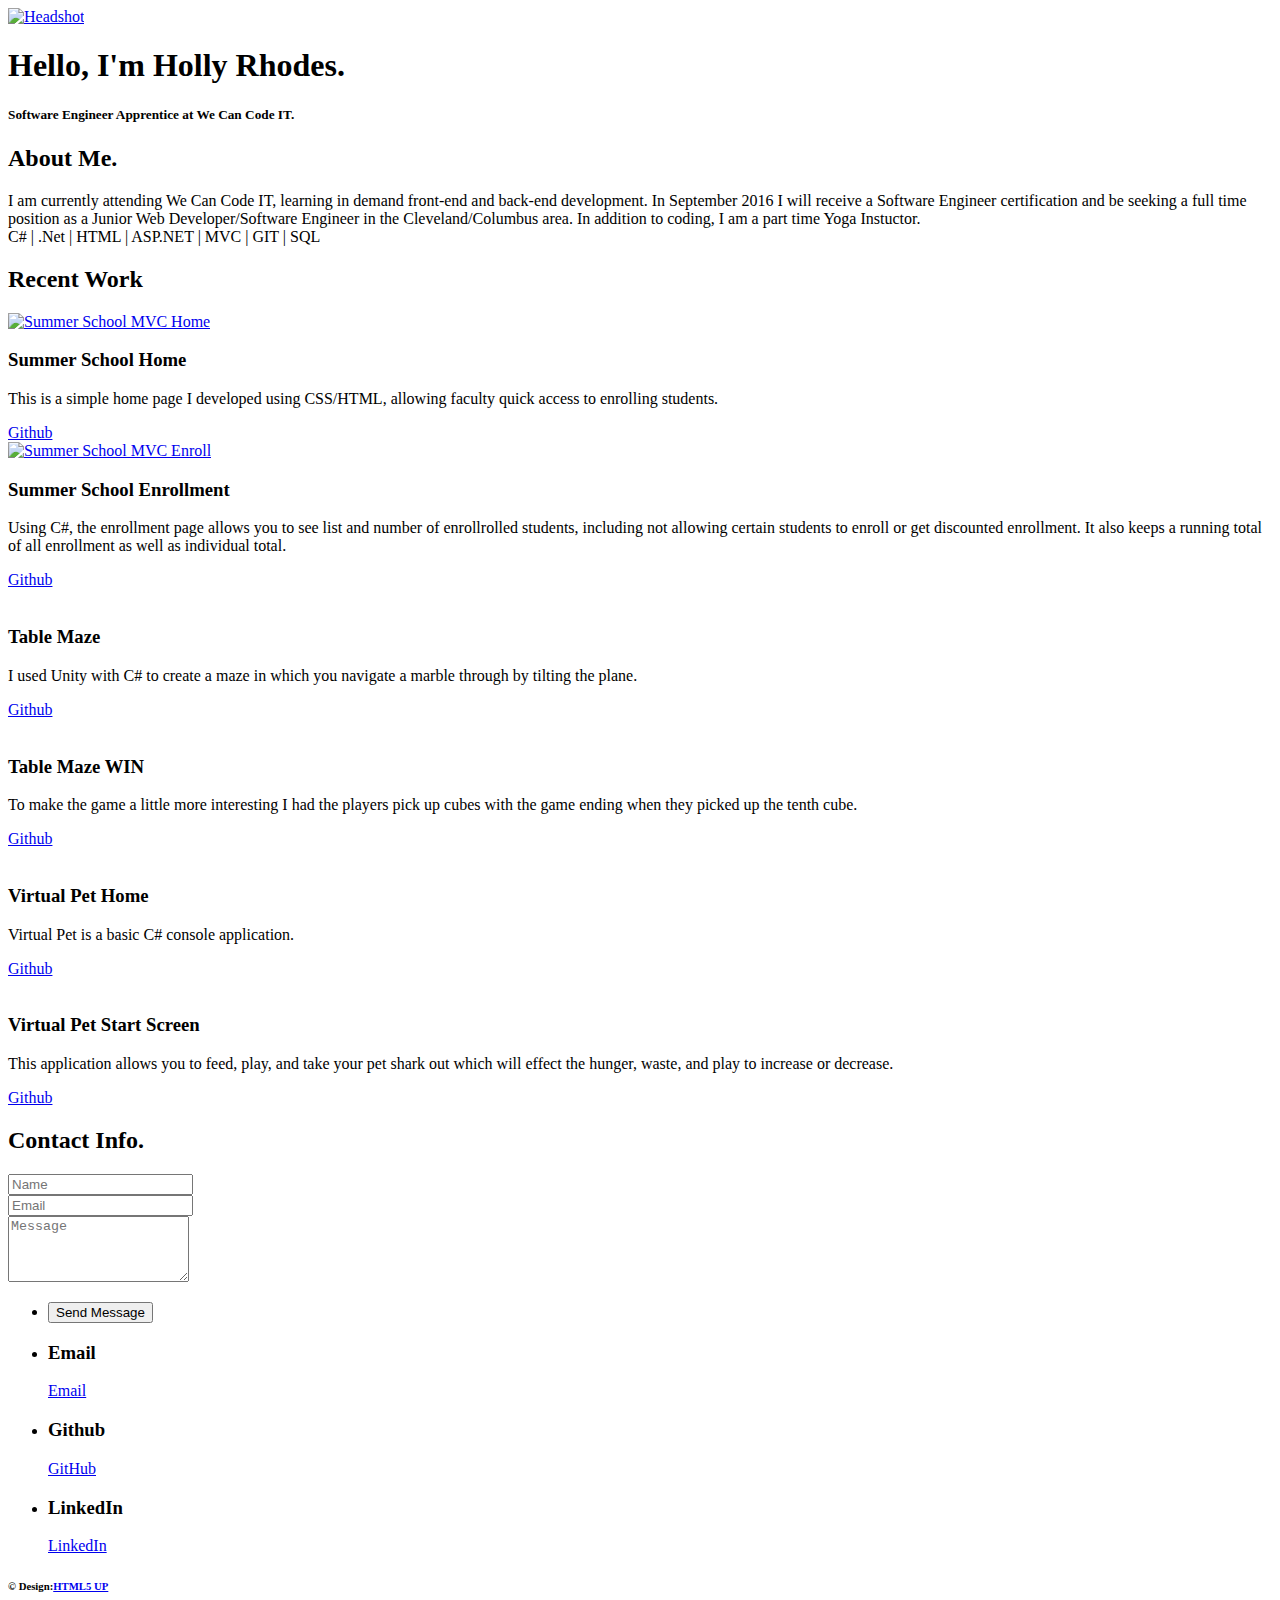
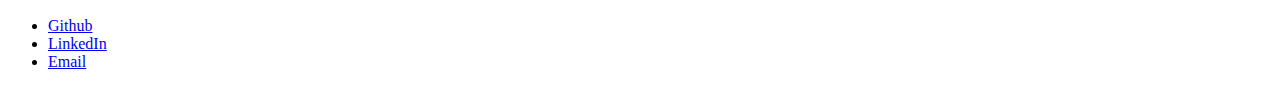
==== index.html @ 7891495c "got rid of carrot" ====
﻿<!DOCTYPE HTML>
<!--
	Strata by HTML5 UP
	html5up.net | @ajlkn
	Free for personal and commercial use under the CCA 3.0 license (html5up.net/license)
-->
<html>
	<head>
		<title>Strata by HTML5 UP</title>
		<meta charset="utf-8" />
		<meta name="viewport" content="width=device-width, initial-scale=1" />
		<!--[if lte IE 8]><script src="assets/js/ie/html5shiv.js"></script><![endif]-->
		<link rel="stylesheet" href="assets/css/main.css" />
		<!--[if lte IE 8]><link rel="stylesheet" href="assets/css/ie8.css" /><![endif]-->
	</head>
<body id="top">

    <!-- Header -->
    <header id="header">
        <div class="headshot">
        <a href="#" class="image avatar">
            <img src="images/rezised headshot.jpg" alt="Headshot" style="border: 500px" /> </a>
        <h1><strong>Hello, I'm Holly Rhodes.</strong><br /></h1>
        <h5>Software Engineer Apprentice at We Can Code IT.<br /></h5>
       </div>
    </header>

    <!-- Main -->
    <div id="main">

        <!-- One -->
        <section id="one">
            <header class="major">
                <h2>About Me.</h2>
            </header>
            <!--p>
                I'm a 26 year old part time Yoga Instructor. Growing up with a Software Consultant father, I am now making my transition into
                the exciting ever changing tech field! When I'm not in school you can find me doing yoga, and raising money to help animals in need.</p>-->
                
               <p> I am currently attending We Can Code IT, learning in demand front-end and back-end development.
                In September 2016 I will receive a Software Engineer certification and be seeking a full time position as a
                Junior Web Developer/Software Engineer in the Cleveland/Columbus area. In addition to coding, I am a part time Yoga Instuctor.

                <br /> C# | .Net | HTML | ASP.NET | MVC | GIT | SQL
            </p>
            <!--<ul class="actions">
                <li><a href="#" class="button">Learn More</a></li>
            </ul>-->
        </section>

        <!-- Two -->
        <section id="two">
            <h2>Recent Work</h2>
            <div class="row">
                <article class="6u 12u$(xsmall) work-item">
                    <a href="images/SummerSchool.PNG" class="image fit thumb"><img src="images/SummerSchool.PNG" alt="Summer School MVC Home" /></a>
                    <h3>Summer School Home</h3>
                    <p>This is a simple home page I developed using CSS/HTML, allowing faculty quick access to enrolling students.</p>
                    <div>
                        <a href="https://github.com/Hollymr/summer-school-mvc" title="GitHub" class="icon fa-github"><span class="label">Github</span></a>

                    </div>
                </article>
                <article class="6u$ 12u$(xsmall) work-item">
                    <a href="images/SummerSchoolEnroll.PNG" class="image fit thumb"><img src="images/SummerSchoolEnroll.PNG" alt="Summer School MVC Enroll" /></a>
                    <h3>Summer School Enrollment</h3>
                    <p>
                        Using C#, the enrollment page allows you to see list and number of enrollrolled students, including not allowing certain students to enroll or get
                        discounted enrollment. It also keeps a running total of all enrollment as well as individual total.
                    </p>
                    <div>
                        <a href="https://github.com/Hollymr/summer-school-mvc" title="GitHub" class="icon fa-github"><span class="label">Github</span></a>

                    </div>
                </article>
                <article class="6u 12u$(xsmall) work-item">
                    <a href="images/UnityGame.PNG" class="image fit thumb"><img src="images/UnityGame.PNG" alt="" /></a>
                    <h3>Table Maze</h3>
                    <p>I used Unity with C# to create a maze in which you navigate a marble through by tilting the plane.</p>
                    <div>
                        <a href="https://github.com/Hollymr/weekend-project" title="GitHub" class="icon fa-github"><span class="label">Github</span></a>

                    </div>
                </article>
                <article class="6u$ 12u$(xsmall) work-item">
                    <a href="images/UnityGameWin.PNG" class="image fit thumb"><img src="images/UnityGameWin.PNG" alt="" /></a>
                    <h3>Table Maze WIN</h3>
                    <p>To make the game a little more interesting I had the players pick up cubes with the game ending 
                    when they picked up the tenth cube.</p>
                    <div>
                        <a href="https://github.com/Hollymr/weekend-project" title="GitHub" class="icon fa-github"><span class="label">Github</span></a>

                    </div>
                </article>
                <article class="6u 12u$(xsmall) work-item">
                    <a href="images/VirtualPetHome.PNG" class="image fit thumb"><img src="images/VirtualPetHome.PNG" alt="" /></a>
                    <h3>Virtual Pet Home</h3>
                    <p>Virtual Pet is a basic C# console application.</p>
                    <div>
                        <a href="https://github.com/Hollymr/virtual-pet" title="GitHub" class="icon fa-github"><span class="label">Github</span></a>

                    </div>
                </article>
                <article class="6u$ 12u$(xsmall) work-item">
                    <a href="images/VirtualPetOptions.PNG" class="image fit thumb"><img src="images/VirtualPetOptions.PNG" alt="" /></a>
                    <h3>Virtual Pet Start Screen</h3>
                    <p>This application allows you to feed, play, and take your pet shark out which will effect the hunger, waste, and play to increase or decrease.</p>
                    <div>
                        <a href="https://github.com/Hollymr/virtual-pet" title="GitHub" class="icon fa-github"><span class="label" title="GitHub">Github</span></a>
                    </div>
                </article>
            </div>
            <!--<ul class="actions">
                <li><a href="fullPortfolio.html" class="button">Full Portfolio</a></li>
            </ul>-->
        </section>

        <!-- Three -->
        <section id="three">
            <h2>Contact Info.</h2>
            <p></p>
            <div class="row">
                <div class="10u 12u$(xsmall)">
                    <form action="https://formspree.io/hllyrhodes@gmail.com" method="post">
                        <div class="row uniform 50%">
                            <div class="6u 12u$(xsmall)"><input type="text" name="name" id="name" placeholder="Name" /></div>
                            <div class="6u$ 12u$(xsmall)"><input type="email" name="email" id="email" placeholder="Email" /></div>
                            <div class="12u$"><textarea name="message" id="message" placeholder="Message" rows="4"></textarea></div>
                        </div>

                        <ul class="actions">
                            <li><input type="submit" value="Send Message" /></li>
                        </ul>
                    </form>
                </div>
                

                <div class="row">
                    <ul class="3u$ 12u$(xsmall) labeled-icons">
                        <li>
                            <h3 class="icon fa-envelope-o"><span class="label">Email</span></h3>
                            <a href="mailto:hllyrhodes@gmail.com" title="Email">Email</a>
                        </li>
                    </ul>
                </div>
                <div class="row">
                    <ul class="3u$ 12u$(xsmall) labeled-icons">
                        <li>
                            <h3 class="icon fa-github"><span class="label">Github</span></h3>
                            <a href="https://github.com/Hollymr" title="GitHub">GitHub</a>
                        </li>
                    </ul>
                </div>
                <div class="row ">
                    <ul class="3u$ 12u$(xsmall) labeled-icons">
                        <li>
                            <h3 class="icon fa-linkedin"><span class="label">LinkedIn</span></h3>
                            <a href="https://www.linkedin.com/in/holly-rhodes" title="LinkedIn">LinkedIn</a>
                        </li>
                    </ul>

                </div>
                <!--<div class="row ">
                    <ul class="3u$ 12u$(xsmall) labeled-icons">
                        <li>-->
                            <h6>&copy; Design:<a href="http://html5up.net">HTML5 UP</a></h6>
                        <!--</li>
                    </ul>
                </div>-->
            </div>
</section>


            <!-- Four -->
            <!--
                                <section id="four">
                                    <h2>Elements</h2>

                                    <section>
                                        <h4>Text</h4>
                                        <p>This is <b>bold</b> and this is <strong>strong</strong>. This is <i>italic</i> and this is <em>emphasized</em>.
                                        This is <sup>superscript</sup> text and this is <sub>subscript</sub> text.
                                        This is <u>underlined</u> and this is code: <code>for (;;) { ... }</code>. Finally, <a href="#">this is a link</a>.</p>
                                        <hr />
                                        <header>
                                            <h4>Heading with a Subtitle</h4>
                                            <p>Lorem ipsum dolor sit amet nullam id egestas urna aliquam</p>
                                        </header>
                                        <p>Nunc lacinia ante nunc ac lobortis. Interdum adipiscing gravida odio porttitor sem non mi integer non faucibus ornare mi ut ante amet placerat aliquet. Volutpat eu sed ante lacinia sapien lorem accumsan varius montes viverra nibh in adipiscing blandit tempus accumsan.</p>
                                        <header>
                                            <h5>Heading with a Subtitle</h5>
                                            <p>Lorem ipsum dolor sit amet nullam id egestas urna aliquam</p>
                                        </header>
                                        <p>Nunc lacinia ante nunc ac lobortis. Interdum adipiscing gravida odio porttitor sem non mi integer non faucibus ornare mi ut ante amet placerat aliquet. Volutpat eu sed ante lacinia sapien lorem accumsan varius montes viverra nibh in adipiscing blandit tempus accumsan.</p>
                                        <hr />
                                        <h2>Heading Level 2</h2>
                                        <h3>Heading Level 3</h3>
                                        <h4>Heading Level 4</h4>
                                        <h5>Heading Level 5</h5>
                                        <h6>Heading Level 6</h6>
                                        <hr />
                                        <h5>Blockquote</h5>
                                        <blockquote>Fringilla nisl. Donec accumsan interdum nisi, quis tincidunt felis sagittis eget tempus euismod. Vestibulum ante ipsum primis in faucibus vestibulum. Blandit adipiscing eu felis iaculis volutpat ac adipiscing accumsan faucibus. Vestibulum ante ipsum primis in faucibus lorem ipsum dolor sit amet nullam adipiscing eu felis.</blockquote>
                                        <h5>Preformatted</h5>
                                        <pre><code>i = 0;

            while (!deck.isInOrder()) {
            print 'Iteration ' + i;
            deck.shuffle();
            i++;
            }

            print 'It took ' + i + ' iterations to sort the deck.';</code></pre>
                                    </section>

                                    <section>
                                        <h4>Lists</h4>
                                        <div class="row">
                                            <div class="6u 12u$(xsmall)">
                                                <h5>Unordered</h5>
                                                <ul>
                                                    <li>Dolor pulvinar etiam magna etiam.</li>
                                                    <li>Sagittis adipiscing lorem eleifend.</li>
                                                    <li>Felis enim feugiat dolore viverra.</li>
                                                </ul>
                                                <h5>Alternate</h5>
                                                <ul class="alt">
                                                    <li>Dolor pulvinar etiam magna etiam.</li>
                                                    <li>Sagittis adipiscing lorem eleifend.</li>
                                                    <li>Felis enim feugiat dolore viverra.</li>
                                                </ul>
                                            </div>
                                            <div class="6u$ 12u$(xsmall)">
                                                <h5>Ordered</h5>
                                                <ol>
                                                    <li>Dolor pulvinar etiam magna etiam.</li>
                                                    <li>Etiam vel felis at lorem sed viverra.</li>
                                                    <li>Felis enim feugiat dolore viverra.</li>
                                                    <li>Dolor pulvinar etiam magna etiam.</li>
                                                    <li>Etiam vel felis at lorem sed viverra.</li>
                                                    <li>Felis enim feugiat dolore viverra.</li>
                                                </ol>
                                                <h5>Icons</h5>
                                                <ul class="icons">
                                                    <li><a href="#" class="icon fa-twitter"><span class="label">Twitter</span></a></li>
                                                    <li><a href="#" class="icon fa-facebook"><span class="label">Facebook</span></a></li>
                                                    <li><a href="#" class="icon fa-instagram"><span class="label">Instagram</span></a></li>
                                                    <li><a href="#" class="icon fa-github"><span class="label">Github</span></a></li>
                                                    <li><a href="#" class="icon fa-dribbble"><span class="label">Dribbble</span></a></li>
                                                    <li><a href="#" class="icon fa-tumblr"><span class="label">Tumblr</span></a></li>
                                                </ul>
                                            </div>
                                        </div>
                                        <h5>Actions</h5>
                                        <ul class="actions">
                                            <li><a href="#" class="button special">Default</a></li>
                                            <li><a href="#" class="button">Default</a></li>
                                        </ul>
                                        <ul class="actions small">
                                            <li><a href="#" class="button special small">Small</a></li>
                                            <li><a href="#" class="button small">Small</a></li>
                                        </ul>
                                        <div class="row">
                                            <div class="6u 12u$(small)">
                                                <ul class="actions vertical">
                                                    <li><a href="#" class="button special">Default</a></li>
                                                    <li><a href="#" class="button">Default</a></li>
                                                </ul>
                                            </div>
                                            <div class="6u$ 12u$(small)">
                                                <ul class="actions vertical small">
                                                    <li><a href="#" class="button special small">Small</a></li>
                                                    <li><a href="#" class="button small">Small</a></li>
                                                </ul>
                                            </div>
                                            <div class="6u 12u$(small)">
                                                <ul class="actions vertical">
                                                    <li><a href="#" class="button special fit">Default</a></li>
                                                    <li><a href="#" class="button fit">Default</a></li>
                                                </ul>
                                            </div>
                                            <div class="6u$ 12u$(small)">
                                                <ul class="actions vertical small">
                                                    <li><a href="#" class="button special small fit">Small</a></li>
                                                    <li><a href="#" class="button small fit">Small</a></li>
                                                </ul>
                                            </div>
                                        </div>
                                    </section>

                                    <section>
                                        <h4>Table</h4>
                                        <h5>Default</h5>
                                        <div class="table-wrapper">
                                            <table>
                                                <thead>
                                                    <tr>
                                                        <th>Name</th>
                                                        <th>Description</th>
                                                        <th>Price</th>
                                                    </tr>
                                                </thead>
                                                <tbody>
                                                    <tr>
                                                        <td>Item One</td>
                                                        <td>Ante turpis integer aliquet porttitor.</td>
                                                        <td>29.99</td>
                                                    </tr>
                                                    <tr>
                                                        <td>Item Two</td>
                                                        <td>Vis ac commodo adipiscing arcu aliquet.</td>
                                                        <td>19.99</td>
                                                    </tr>
                                                    <tr>
                                                        <td>Item Three</td>
                                                        <td> Morbi faucibus arcu accumsan lorem.</td>
                                                        <td>29.99</td>
                                                    </tr>
                                                    <tr>
                                                        <td>Item Four</td>
                                                        <td>Vitae integer tempus condimentum.</td>
                                                        <td>19.99</td>
                                                    </tr>
                                                    <tr>
                                                        <td>Item Five</td>
                                                        <td>Ante turpis integer aliquet porttitor.</td>
                                                        <td>29.99</td>
                                                    </tr>
                                                </tbody>
                                                <tfoot>
                                                    <tr>
                                                        <td colspan="2"></td>
                                                        <td>100.00</td>
                                                    </tr>
                                                </tfoot>
                                            </table>
                                        </div>

                                        <h5>Alternate</h5>
                                        <div class="table-wrapper">
                                            <table class="alt">
                                                <thead>
                                                    <tr>
                                                        <th>Name</th>
                                                        <th>Description</th>
                                                        <th>Price</th>
                                                    </tr>
                                                </thead>
                                                <tbody>
                                                    <tr>
                                                        <td>Item One</td>
                                                        <td>Ante turpis integer aliquet porttitor.</td>
                                                        <td>29.99</td>
                                                    </tr>
                                                    <tr>
                                                        <td>Item Two</td>
                                                        <td>Vis ac commodo adipiscing arcu aliquet.</td>
                                                        <td>19.99</td>
                                                    </tr>
                                                    <tr>
                                                        <td>Item Three</td>
                                                        <td> Morbi faucibus arcu accumsan lorem.</td>
                                                        <td>29.99</td>
                                                    </tr>
                                                    <tr>
                                                        <td>Item Four</td>
                                                        <td>Vitae integer tempus condimentum.</td>
                                                        <td>19.99</td>
                                                    </tr>
                                                    <tr>
                                                        <td>Item Five</td>
                                                        <td>Ante turpis integer aliquet porttitor.</td>
                                                        <td>29.99</td>
                                                    </tr>
                                                </tbody>
                                                <tfoot>
                                                    <tr>
                                                        <td colspan="2"></td>
                                                        <td>100.00</td>
                                                    </tr>
                                                </tfoot>
                                            </table>
                                        </div>
                                    </section>

                                    <section>
                                        <h4>Buttons</h4>
                                        <ul class="actions">
                                            <li><a href="#" class="button special">Special</a></li>
                                            <li><a href="#" class="button">Default</a></li>
                                        </ul>
                                        <ul class="actions">
                                            <li><a href="#" class="button big">Big</a></li>
                                            <li><a href="#" class="button">Default</a></li>
                                            <li><a href="#" class="button small">Small</a></li>
                                        </ul>
                                        <ul class="actions fit">
                                            <li><a href="#" class="button special fit">Fit</a></li>
                                            <li><a href="#" class="button fit">Fit</a></li>
                                        </ul>
                                        <ul class="actions fit small">
                                            <li><a href="#" class="button special fit small">Fit + Small</a></li>
                                            <li><a href="#" class="button fit small">Fit + Small</a></li>
                                        </ul>
                                        <ul class="actions">
                                            <li><a href="#" class="button special icon fa-download">Icon</a></li>
                                            <li><a href="#" class="button icon fa-download">Icon</a></li>
                                        </ul>
                                        <ul class="actions">
                                            <li><span class="button special disabled">Special</span></li>
                                            <li><span class="button disabled">Default</span></li>
                                        </ul>
                                    </section>

                                    <section>
                                        <h4>Form</h4>
                                        <form method="post" action="#">
                                            <div class="row uniform 50%">
                                                <div class="6u 12u$(xsmall)">
                                                    <input type="text" name="demo-name" id="demo-name" value="" placeholder="Name" />
                                                </div>
                                                <div class="6u$ 12u$(xsmall)">
                                                    <input type="email" name="demo-email" id="demo-email" value="" placeholder="Email" />
                                                </div>
                                                <div class="12u$">
                                                    <div class="select-wrapper">
                                                        <select name="demo-category" id="demo-category">
                                                            <option value="">- Category -</option>
                                                            <option value="1">Manufacturing</option>
                                                            <option value="1">Shipping</option>
                                                            <option value="1">Administration</option>
                                                            <option value="1">Human Resources</option>
                                                        </select>
                                                    </div>
                                                </div>
                                                <div class="4u 12u$(small)">
                                                    <input type="radio" id="demo-priority-low" name="demo-priority" checked>
                                                    <label for="demo-priority-low">Low Priority</label>
                                                </div>
                                                <div class="4u 12u$(small)">
                                                    <input type="radio" id="demo-priority-normal" name="demo-priority">
                                                    <label for="demo-priority-normal">Normal Priority</label>
                                                </div>
                                                <div class="4u$ 12u(small)">
                                                    <input type="radio" id="demo-priority-high" name="demo-priority">
                                                    <label for="demo-priority-high">High Priority</label>
                                                </div>
                                                <div class="6u 12u$(small)">
                                                    <input type="checkbox" id="demo-copy" name="demo-copy">
                                                    <label for="demo-copy">Email me a copy of this message</label>
                                                </div>
                                                <div class="6u$ 12u$(small)">
                                                    <input type="checkbox" id="demo-human" name="demo-human" checked>
                                                    <label for="demo-human">I am a human and not a robot</label>
                                                </div>
                                                <div class="12u$">
                                                    <textarea name="demo-message" id="demo-message" placeholder="Enter your message" rows="6"></textarea>
                                                </div>
                                                <div class="12u$">
                                                    <ul class="actions">
                                                        <li><input type="submit" value="Send Message" class="special" /></li>
                                                        <li><input type="reset" value="Reset" /></li>
                                                    </ul>
                                                </div>
                                            </div>
                                        </form>
                                    </section>

                                    <section>
                                        <h4>Image</h4>
                                        <h5>Fit</h5>
                                        <div class="box alt">
                                            <div class="row 50% uniform">
                                                <div class="12u$"><span class="image fit"><img src="images/fulls/05.jpg" alt="" /></span></div>
                                                <div class="4u"><span class="image fit"><img src="images/thumbs/01.jpg" alt="" /></span></div>
                                                <div class="4u"><span class="image fit"><img src="images/thumbs/02.jpg" alt="" /></span></div>
                                                <div class="4u$"><span class="image fit"><img src="images/thumbs/03.jpg" alt="" /></span></div>
                                                <div class="4u"><span class="image fit"><img src="images/thumbs/04.jpg" alt="" /></span></div>
                                                <div class="4u"><span class="image fit"><img src="images/thumbs/05.jpg" alt="" /></span></div>
                                                <div class="4u$"><span class="image fit"><img src="images/thumbs/06.jpg" alt="" /></span></div>
                                                <div class="4u"><span class="image fit"><img src="images/thumbs/03.jpg" alt="" /></span></div>
                                                <div class="4u"><span class="image fit"><img src="images/thumbs/02.jpg" alt="" /></span></div>
                                                <div class="4u$"><span class="image fit"><img src="images/thumbs/01.jpg" alt="" /></span></div>
                                            </div>
                                        </div>
                                        <h5>Left &amp; Right</h5>
                                        <p><span class="image left"><img src="images/avatar.jpg" alt="" /></span>Fringilla nisl. Donec accumsan interdum nisi, quis tincidunt felis sagittis eget. tempus euismod. Vestibulum ante ipsum primis in faucibus vestibulum. Blandit adipiscing eu felis iaculis volutpat ac adipiscing accumsan eu faucibus. Integer ac pellentesque praesent tincidunt felis sagittis eget. tempus euismod. Vestibulum ante ipsum primis in faucibus vestibulum. Blandit adipiscing eu felis iaculis volutpat ac adipiscing accumsan eu faucibus. Integer ac pellentesque praesent. Donec accumsan interdum nisi, quis tincidunt felis sagittis eget. tempus euismod. Vestibulum ante ipsum primis in faucibus vestibulum. Blandit adipiscing eu felis iaculis volutpat ac adipiscing accumsan eu faucibus. Integer ac pellentesque praesent tincidunt felis sagittis eget. tempus euismod. Vestibulum ante ipsum primis in faucibus vestibulum. Blandit adipiscing eu felis iaculis volutpat ac adipiscing accumsan eu faucibus. Integer ac pellentesque praesent.</p>
                                        <p><span class="image right"><img src="images/avatar.jpg" alt="" /></span>Fringilla nisl. Donec accumsan interdum nisi, quis tincidunt felis sagittis eget. tempus euismod. Vestibulum ante ipsum primis in faucibus vestibulum. Blandit adipiscing eu felis iaculis volutpat ac adipiscing accumsan eu faucibus. Integer ac pellentesque praesent tincidunt felis sagittis eget. tempus euismod. Vestibulum ante ipsum primis in faucibus vestibulum. Blandit adipiscing eu felis iaculis volutpat ac adipiscing accumsan eu faucibus. Integer ac pellentesque praesent. Donec accumsan interdum nisi, quis tincidunt felis sagittis eget. tempus euismod. Vestibulum ante ipsum primis in faucibus vestibulum. Blandit adipiscing eu felis iaculis volutpat ac adipiscing accumsan eu faucibus. Integer ac pellentesque praesent tincidunt felis sagittis eget. tempus euismod. Vestibulum ante ipsum primis in faucibus vestibulum. Blandit adipiscing eu felis iaculis volutpat ac adipiscing accumsan eu faucibus. Integer ac pellentesque praesent.</p>
                                    </section>

                                </section>
                            -->

    </div>

    <!-- Footer -->
    <footer id="footer">
        <ul class="icons">
            <li><a href="https://github.com/Hollymr" class="icon fa-github"><span class="label">Github</span></a></li>
            <li><a href="https://www.linkedin.com/in/holly-rhodes" class="icon fa-linkedin"><span class="label">LinkedIn</span></a></li>
            <li><a href="mailto:hllyrhodes@gmail.com" class="icon fa-envelope-o"><span class="label">Email</span></a></li>
        </ul>
        
    </footer>

    <!-- Scripts -->
    <script src="assets/js/jquery.min.js"></script>
    <script src="assets/js/jquery.poptrox.min.js"></script>
    <script src="assets/js/skel.min.js"></script>
    <script src="assets/js/util.js"></script>
    <!--[if lte IE 8]><script src="assets/js/ie/respond.min.js"></script><![endif]-->
    <script src="assets/js/main.js"></script>

</body>
</html>
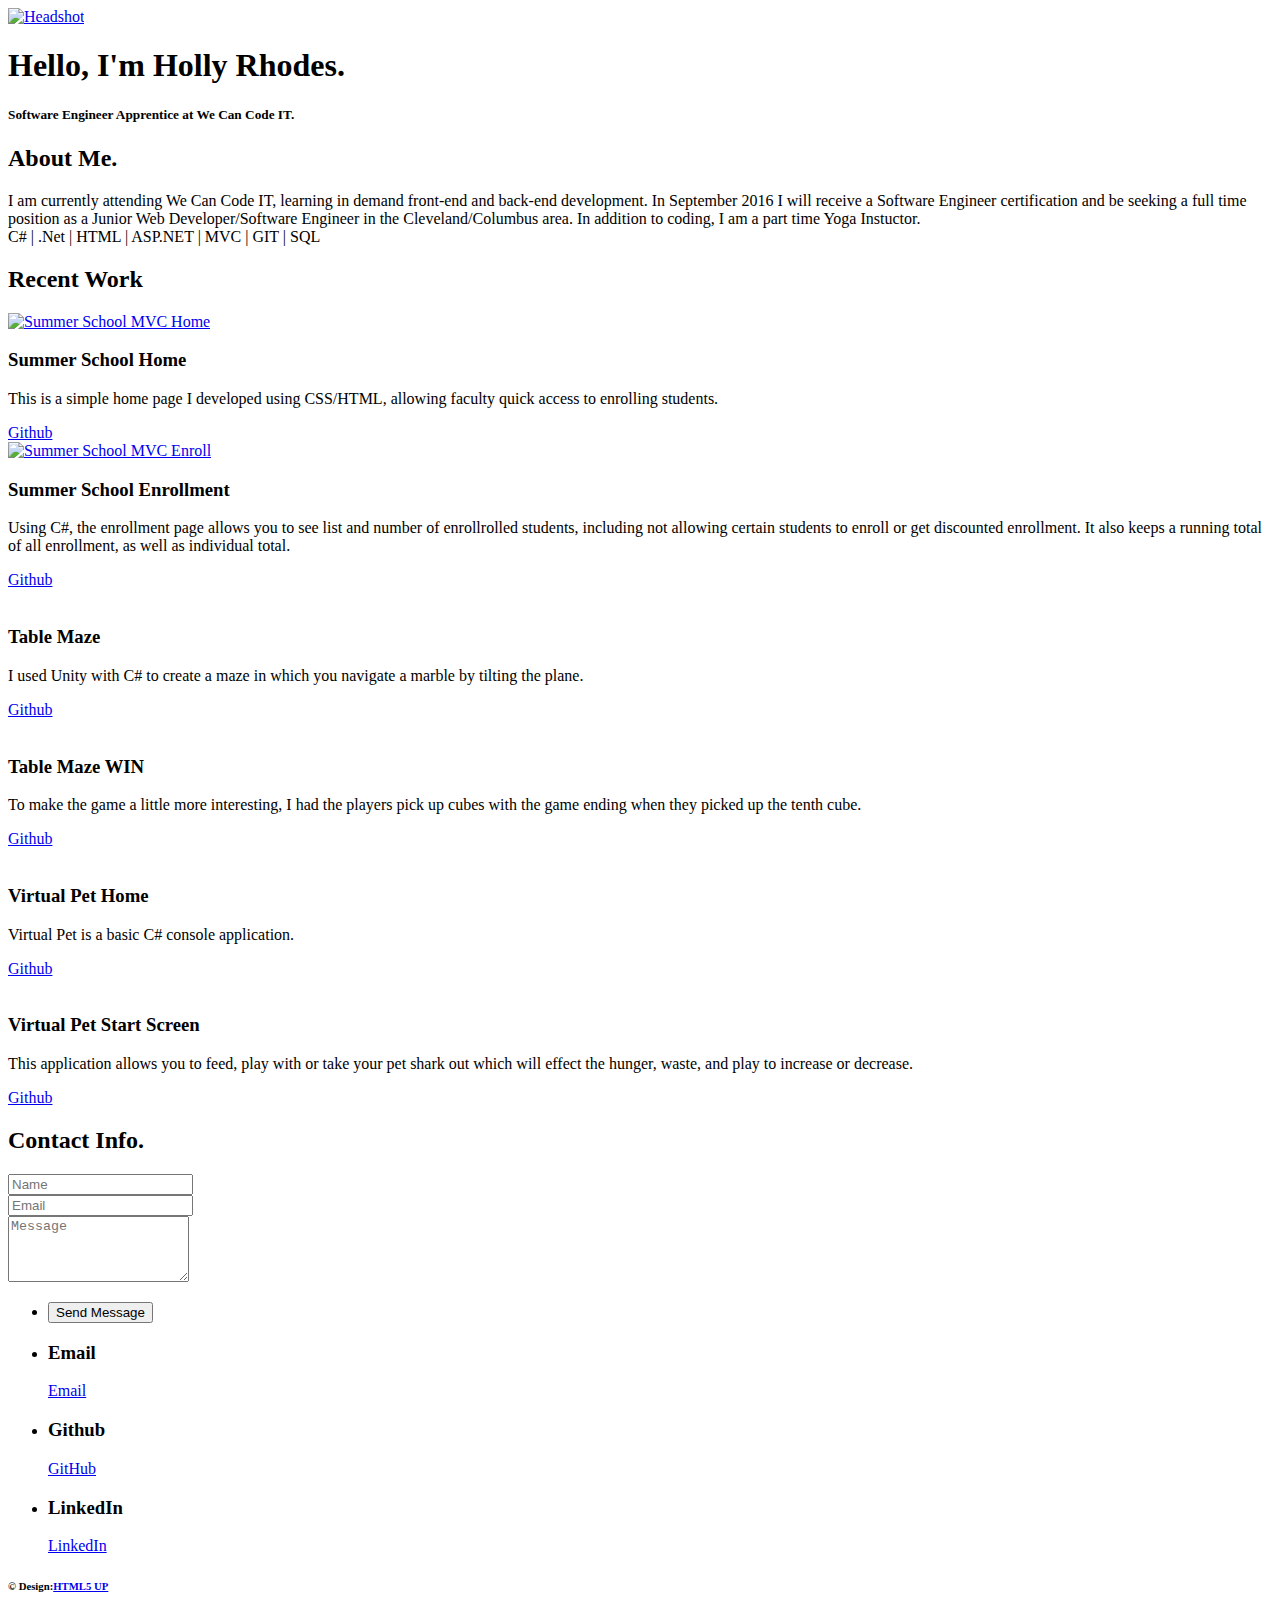
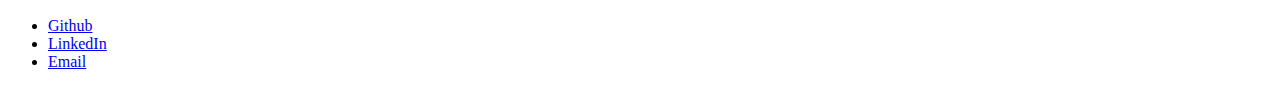
==== commit 67fd64c3: "grammer/ add and delete text" ====
--- a/index.html
+++ b/index.html
@@ -66,7 +66,7 @@
                     <h3>Summer School Enrollment</h3>
                     <p>
                         Using C#, the enrollment page allows you to see list and number of enrollrolled students, including not allowing certain students to enroll or get
-                        discounted enrollment. It also keeps a running total of all enrollment as well as individual total.
+                        discounted enrollment. It also keeps a running total of all enrollment, as well as individual total.
                     </p>
                     <div>
                         <a href="https://github.com/Hollymr/summer-school-mvc" title="GitHub" class="icon fa-github"><span class="label">Github</span></a>
@@ -76,7 +76,7 @@
                 <article class="6u 12u$(xsmall) work-item">
                     <a href="images/UnityGame.PNG" class="image fit thumb"><img src="images/UnityGame.PNG" alt="" /></a>
                     <h3>Table Maze</h3>
-                    <p>I used Unity with C# to create a maze in which you navigate a marble through by tilting the plane.</p>
+                    <p>I used Unity with C# to create a maze in which you navigate a marble by tilting the plane.</p>
                     <div>
                         <a href="https://github.com/Hollymr/weekend-project" title="GitHub" class="icon fa-github"><span class="label">Github</span></a>
 
@@ -85,7 +85,7 @@
                 <article class="6u$ 12u$(xsmall) work-item">
                     <a href="images/UnityGameWin.PNG" class="image fit thumb"><img src="images/UnityGameWin.PNG" alt="" /></a>
                     <h3>Table Maze WIN</h3>
-                    <p>To make the game a little more interesting I had the players pick up cubes with the game ending 
+                    <p>To make the game a little more interesting, I had the players pick up cubes with the game ending 
                     when they picked up the tenth cube.</p>
                     <div>
                         <a href="https://github.com/Hollymr/weekend-project" title="GitHub" class="icon fa-github"><span class="label">Github</span></a>
@@ -104,7 +104,7 @@
                 <article class="6u$ 12u$(xsmall) work-item">
                     <a href="images/VirtualPetOptions.PNG" class="image fit thumb"><img src="images/VirtualPetOptions.PNG" alt="" /></a>
                     <h3>Virtual Pet Start Screen</h3>
-                    <p>This application allows you to feed, play, and take your pet shark out which will effect the hunger, waste, and play to increase or decrease.</p>
+                    <p>This application allows you to feed, play with or take your pet shark out which will effect the hunger, waste, and play to increase or decrease.</p>
                     <div>
                         <a href="https://github.com/Hollymr/virtual-pet" title="GitHub" class="icon fa-github"><span class="label" title="GitHub">Github</span></a>
                     </div>
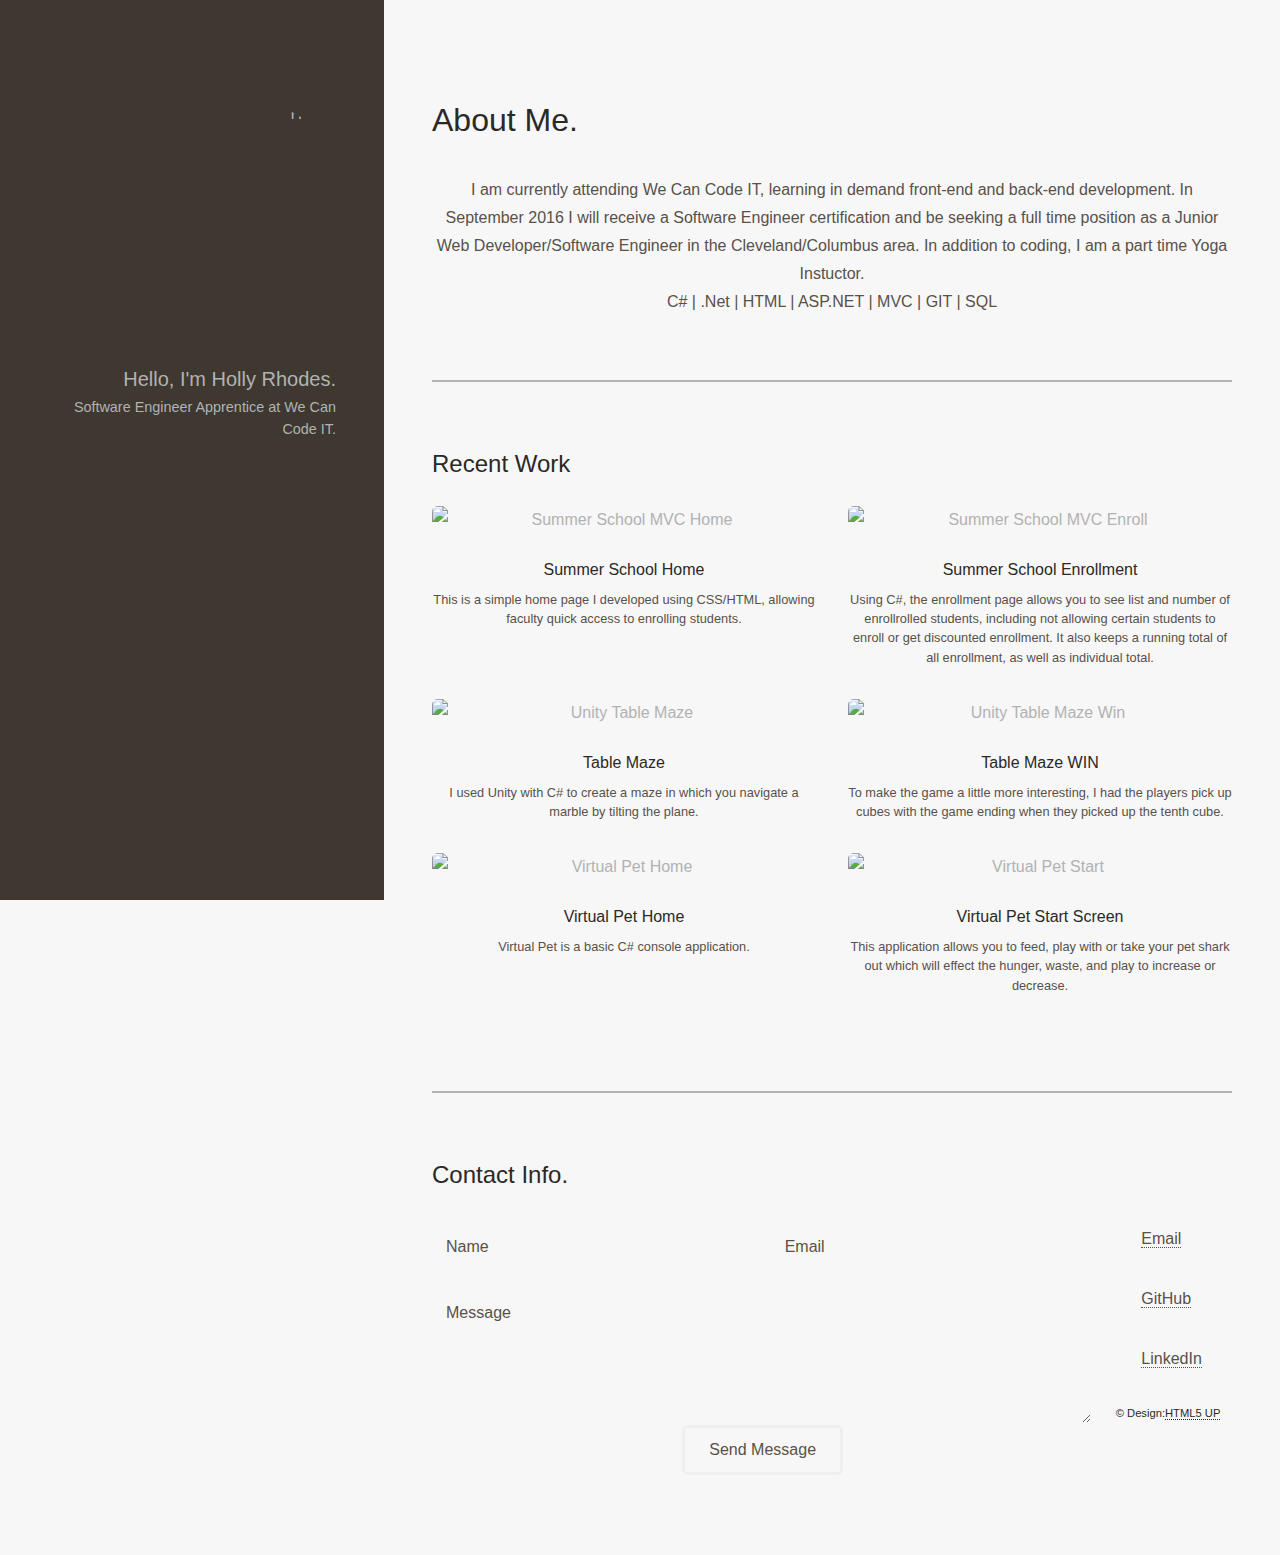
==== commit b1599e93: "source code title" ====
--- a/index.html
+++ b/index.html
@@ -6,7 +6,7 @@
 -->
 <html>
 	<head>
-		<title>Strata by HTML5 UP</title>
+		<title>Holly Rhodes</title>
 		<meta charset="utf-8" />
 		<meta name="viewport" content="width=device-width, initial-scale=1" />
 		<!--[if lte IE 8]><script src="assets/js/ie/html5shiv.js"></script><![endif]-->
@@ -57,7 +57,7 @@
                     <h3>Summer School Home</h3>
                     <p>This is a simple home page I developed using CSS/HTML, allowing faculty quick access to enrolling students.</p>
                     <div>
-                        <a href="https://github.com/Hollymr/summer-school-mvc" title="GitHub" class="icon fa-github"><span class="label">Github</span></a>
+                        <a href="https://github.com/Hollymr/summer-school-mvc" title="Source Code" class="icon fa-github"><span class="label">Github</span></a>
 
                     </div>
                 </article>
@@ -69,44 +69,44 @@
                         discounted enrollment. It also keeps a running total of all enrollment, as well as individual total.
                     </p>
                     <div>
-                        <a href="https://github.com/Hollymr/summer-school-mvc" title="GitHub" class="icon fa-github"><span class="label">Github</span></a>
-
+                        <a href="https://github.com/Hollymr/summer-school-mvc" title="Source Code" class="icon fa-github"><span class="label">Github</span></a>
                     </div>
                 </article>
                 <article class="6u 12u$(xsmall) work-item">
-                    <a href="images/UnityGame.PNG" class="image fit thumb"><img src="images/UnityGame.PNG" alt="" /></a>
+                    <a href="images/UnityGame.PNG" class="image fit thumb"><img src="images/UnityGame.PNG" alt="Unity Table Maze" /></a>
                     <h3>Table Maze</h3>
                     <p>I used Unity with C# to create a maze in which you navigate a marble by tilting the plane.</p>
                     <div>
-                        <a href="https://github.com/Hollymr/weekend-project" title="GitHub" class="icon fa-github"><span class="label">Github</span></a>
+                        <a href="https://github.com/Hollymr/weekend-project" title="Source Code" class="icon fa-github"><span class="label">Github</span></a>
+                        
 
                     </div>
                 </article>
                 <article class="6u$ 12u$(xsmall) work-item">
-                    <a href="images/UnityGameWin.PNG" class="image fit thumb"><img src="images/UnityGameWin.PNG" alt="" /></a>
+                    <a href="images/UnityGameWin.PNG" class="image fit thumb"><img src="images/UnityGameWin.PNG" alt="Unity Table Maze Win" /></a>
                     <h3>Table Maze WIN</h3>
                     <p>To make the game a little more interesting, I had the players pick up cubes with the game ending 
                     when they picked up the tenth cube.</p>
                     <div>
-                        <a href="https://github.com/Hollymr/weekend-project" title="GitHub" class="icon fa-github"><span class="label">Github</span></a>
+                        <a href="https://github.com/Hollymr/weekend-project" title="Source Code" class="icon fa-github"><span class="label">Github</span></a>
 
                     </div>
                 </article>
                 <article class="6u 12u$(xsmall) work-item">
-                    <a href="images/VirtualPetHome.PNG" class="image fit thumb"><img src="images/VirtualPetHome.PNG" alt="" /></a>
+                    <a href="images/VirtualPetHome.PNG" class="image fit thumb"><img src="images/VirtualPetHome.PNG" alt="Virtual Pet Home" /></a>
                     <h3>Virtual Pet Home</h3>
                     <p>Virtual Pet is a basic C# console application.</p>
                     <div>
-                        <a href="https://github.com/Hollymr/virtual-pet" title="GitHub" class="icon fa-github"><span class="label">Github</span></a>
+                        <a href="https://github.com/Hollymr/virtual-pet" title="Source Code" class="icon fa-github"><span class="label">Github</span></a>
 
                     </div>
                 </article>
                 <article class="6u$ 12u$(xsmall) work-item">
-                    <a href="images/VirtualPetOptions.PNG" class="image fit thumb"><img src="images/VirtualPetOptions.PNG" alt="" /></a>
+                    <a href="images/VirtualPetOptions.PNG" class="image fit thumb"><img src="images/VirtualPetOptions.PNG" alt="Virtual Pet Start" /></a>
                     <h3>Virtual Pet Start Screen</h3>
                     <p>This application allows you to feed, play with or take your pet shark out which will effect the hunger, waste, and play to increase or decrease.</p>
                     <div>
-                        <a href="https://github.com/Hollymr/virtual-pet" title="GitHub" class="icon fa-github"><span class="label" title="GitHub">Github</span></a>
+                        <a href="https://github.com/Hollymr/virtual-pet" title="Source Code" class="icon fa-github"><span class="label" title="GitHub">Github</span></a>
                     </div>
                 </article>
             </div>
--- a/assets/css/main.css
+++ b/assets/css/main.css
@@ -0,0 +1,3156 @@
+@import url("font-awesome.min.css");
+@import url("http://fonts.googleapis.com/css?family=Source+Sans+Pro:400,400italic");
+
+/*
+	Strata by HTML5 UP
+	html5up.net | @ajlkn
+	Free for personal and commercial use under the CCA 3.0 license (html5up.net/license)
+*/
+
+/* Reset */
+
+	html, body, div, span, applet, object, iframe, h1, h2, h3, h4, h5, h6, p, blockquote, pre, a, abbr, acronym, address, big, cite, code, del, dfn, em, img, ins, kbd, q, s, samp, small, strike, strong, sub, sup, tt, var, b, u, i, center, dl, dt, dd, ol, ul, li, fieldset, form, label, legend, table, caption, tbody, tfoot, thead, tr, th, td, article, aside, canvas, details, embed, figure, figcaption, footer, header, hgroup, menu, nav, output, ruby, section, summary, time, mark, audio, video {
+		margin: 0;
+		padding: 0;
+		border: 0;
+		font-size: 100%;
+		font: inherit;
+		vertical-align: baseline;
+	}
+
+	article, aside, details, figcaption, figure, footer, header, hgroup, menu, nav, section {
+		display: block;
+	}
+
+	body {
+		line-height: 1;
+	}
+
+	ol, ul {
+		list-style: none;
+	}
+
+	blockquote, q {
+		quotes: none;
+	}
+
+	blockquote:before, blockquote:after, q:before, q:after {
+		content: '';
+		content: none;
+	}
+
+	table {
+		border-collapse: collapse;
+		border-spacing: 0;
+	}
+
+	body {
+		-webkit-text-size-adjust: none;
+	}
+
+/* Box Model */
+
+	*, *:before, *:after {
+		-moz-box-sizing: border-box;
+		-webkit-box-sizing: border-box;
+		box-sizing: border-box;
+	}
+
+/* Containers */
+
+	.container {
+		margin-left: auto;
+		margin-right: auto;
+	}
+
+	.container.\31 25\25 {
+		width: 100%;
+		max-width: 1200px;
+		min-width: 960px;
+	}
+
+	.container.\37 5\25 {
+		width: 720px;
+	}
+
+	.container.\35 0\25 {
+		width: 480px;
+	}
+
+	.container.\32 5\25 {
+		width: 240px;
+	}
+
+	.container {
+		width: 960px;
+	}
+
+	@media screen and (max-width: 1800px) {
+
+		.container.\31 25\25 {
+			width: 100%;
+			max-width: 1200px;
+			min-width: 960px;
+		}
+
+		.container.\37 5\25 {
+			width: 720px;
+		}
+
+		.container.\35 0\25 {
+			width: 480px;
+		}
+
+		.container.\32 5\25 {
+			width: 240px;
+		}
+
+		.container {
+			width: 960px;
+		}
+
+	}
+
+	@media screen and (max-width: 1280px) {
+
+		.container.\31 25\25 {
+			width: 100%;
+			max-width: 1200px;
+			min-width: 960px;
+		}
+
+		.container.\37 5\25 {
+			width: 720px;
+		}
+
+		.container.\35 0\25 {
+			width: 480px;
+		}
+
+		.container.\32 5\25 {
+			width: 240px;
+		}
+
+		.container {
+			width: 960px;
+		}
+
+	}
+
+	@media screen and (max-width: 980px) {
+
+		.container.\31 25\25 {
+			width: 100%;
+			max-width: 1200px;
+			min-width: 960px;
+		}
+
+		.container.\37 5\25 {
+			width: 720px;
+		}
+
+		.container.\35 0\25 {
+			width: 480px;
+		}
+
+		.container.\32 5\25 {
+			width: 240px;
+		}
+
+		.container {
+			width: 960px;
+		}
+
+	}
+
+	@media screen and (max-width: 736px) {
+
+		.container.\31 25\25 {
+			width: 100%;
+			max-width: 1200px;
+			min-width: 960px;
+		}
+
+		.container.\37 5\25 {
+			width: 720px;
+		}
+
+		.container.\35 0\25 {
+			width: 480px;
+		}
+
+		.container.\32 5\25 {
+			width: 240px;
+		}
+
+		.container {
+			width: 960px;
+		}
+
+	}
+
+	@media screen and (max-width: 480px) {
+
+		.container.\31 25\25 {
+			width: 100%;
+			max-width: 1200px;
+			min-width: 960px;
+		}
+
+		.container.\37 5\25 {
+			width: 720px;
+		}
+
+		.container.\35 0\25 {
+			width: 480px;
+		}
+
+		.container.\32 5\25 {
+			width: 240px;
+		}
+
+		.container {
+			width: 960px;
+		}
+
+	}
+
+/* Grid */
+
+	.row {
+		border-bottom: solid 1px transparent;
+		-moz-box-sizing: border-box;
+		-webkit-box-sizing: border-box;
+		box-sizing: border-box;
+	}
+
+	.row > * {
+		float: left;
+		-moz-box-sizing: border-box;
+		-webkit-box-sizing: border-box;
+		box-sizing: border-box;
+	}
+
+	.row:after, .row:before {
+		content: '';
+		display: block;
+		clear: both;
+		height: 0;
+	}
+
+	.row.uniform > * > :first-child {
+		margin-top: 0;
+	}
+
+	.row.uniform > * > :last-child {
+		margin-bottom: 0;
+	}
+
+	.row.\30 \25 > * {
+		padding: 0 0 0 0em;
+	}
+
+	.row.\30 \25 {
+		margin: 0 0 -1px 0em;
+	}
+
+	.row.uniform.\30 \25 > * {
+		padding: 0em 0 0 0em;
+	}
+
+	.row.uniform.\30 \25 {
+		margin: 0em 0 -1px 0em;
+	}
+
+	.row > * {
+		padding: 0 0 0 2.5em;
+	}
+
+	.row {
+		margin: 0 0 -1px -2.5em;
+	}
+
+	.row.uniform > * {
+		padding: 2.5em 0 0 2.5em;
+	}
+
+	.row.uniform {
+		margin: -2.5em 0 -1px -2.5em;
+	}
+
+	.row.\32 00\25 > * {
+		padding: 0 0 0 5em;
+	}
+
+	.row.\32 00\25 {
+		margin: 0 0 -1px -5em;
+	}
+
+	.row.uniform.\32 00\25 > * {
+		padding: 5em 0 0 5em;
+	}
+
+	.row.uniform.\32 00\25 {
+		margin: -5em 0 -1px -5em;
+	}
+
+	.row.\31 50\25 > * {
+		padding: 0 0 0 3.75em;
+	}
+
+	.row.\31 50\25 {
+		margin: 0 0 -1px -3.75em;
+	}
+
+	.row.uniform.\31 50\25 > * {
+		padding: 3.75em 0 0 3.75em;
+	}
+
+	.row.uniform.\31 50\25 {
+		margin: -3.75em 0 -1px -3.75em;
+	}
+
+	.row.\35 0\25 > * {
+		padding: 0 0 0 1.25em;
+	}
+
+	.row.\35 0\25 {
+		margin: 0 0 -1px -1.25em;
+	}
+
+	.row.uniform.\35 0\25 > * {
+		padding: 1.25em 0 0 1.25em;
+	}
+
+	.row.uniform.\35 0\25 {
+		margin: -1.25em 0 -1px -1.25em;
+	}
+
+	.row.\32 5\25 > * {
+		padding: 0 0 0 0.625em;
+	}
+
+	.row.\32 5\25 {
+		margin: 0 0 -1px -0.625em;
+	}
+
+	.row.uniform.\32 5\25 > * {
+		padding: 0.625em 0 0 0.625em;
+	}
+
+	.row.uniform.\32 5\25 {
+		margin: -0.625em 0 -1px -0.625em;
+	}
+
+	.\31 2u, .\31 2u\24 {
+		width: 100%;
+		clear: none;
+		margin-left: 0;
+	}
+
+	.\31 1u, .\31 1u\24 {
+		width: 91.6666666667%;
+		clear: none;
+		margin-left: 0;
+	}
+
+	.\31 0u, .\31 0u\24 {
+		width: 83.3333333333%;
+		clear: none;
+		margin-left: 0;
+	}
+
+	.\39 u, .\39 u\24 {
+		width: 75%;
+		clear: none;
+		margin-left: 0;
+	}
+
+	.\38 u, .\38 u\24 {
+		width: 66.6666666667%;
+		clear: none;
+		margin-left: 0;
+	}
+
+	.\37 u, .\37 u\24 {
+		width: 58.3333333333%;
+		clear: none;
+		margin-left: 0;
+	}
+
+	.\36 u, .\36 u\24 {
+		width: 50%;
+		clear: none;
+		margin-left: 0;
+	}
+
+	.\35 u, .\35 u\24 {
+		width: 41.6666666667%;
+		clear: none;
+		margin-left: 0;
+	}
+
+	.\34 u, .\34 u\24 {
+		width: 33.3333333333%;
+		clear: none;
+		margin-left: 0;
+	}
+
+	.\33 u, .\33 u\24 {
+		width: 25%;
+		clear: none;
+		margin-left: 0;
+	}
+
+	.\32 u, .\32 u\24 {
+		width: 16.6666666667%;
+		clear: none;
+		margin-left: 0;
+	}
+
+	.\31 u, .\31 u\24 {
+		width: 8.3333333333%;
+		clear: none;
+		margin-left: 0;
+	}
+
+	.\31 2u\24 + *,
+	.\31 1u\24 + *,
+	.\31 0u\24 + *,
+	.\39 u\24 + *,
+	.\38 u\24 + *,
+	.\37 u\24 + *,
+	.\36 u\24 + *,
+	.\35 u\24 + *,
+	.\34 u\24 + *,
+	.\33 u\24 + *,
+	.\32 u\24 + *,
+	.\31 u\24 + * {
+		clear: left;
+	}
+
+	.\-11u {
+		margin-left: 91.66667%;
+	}
+
+	.\-10u {
+		margin-left: 83.33333%;
+	}
+
+	.\-9u {
+		margin-left: 75%;
+	}
+
+	.\-8u {
+		margin-left: 66.66667%;
+	}
+
+	.\-7u {
+		margin-left: 58.33333%;
+	}
+
+	.\-6u {
+		margin-left: 50%;
+	}
+
+	.\-5u {
+		margin-left: 41.66667%;
+	}
+
+	.\-4u {
+		margin-left: 33.33333%;
+	}
+
+	.\-3u {
+		margin-left: 25%;
+	}
+
+	.\-2u {
+		margin-left: 16.66667%;
+	}
+
+	.\-1u {
+		margin-left: 8.33333%;
+	}
+
+	@media screen and (max-width: 1800px) {
+
+		.row > * {
+			padding: 0 0 0 2.5em;
+		}
+
+		.row {
+			margin: 0 0 -1px -2.5em;
+		}
+
+		.row.uniform > * {
+			padding: 2.5em 0 0 2.5em;
+		}
+
+		.row.uniform {
+			margin: -2.5em 0 -1px -2.5em;
+		}
+
+		.row.\32 00\25 > * {
+			padding: 0 0 0 5em;
+		}
+
+		.row.\32 00\25 {
+			margin: 0 0 -1px -5em;
+		}
+
+		.row.uniform.\32 00\25 > * {
+			padding: 5em 0 0 5em;
+		}
+
+		.row.uniform.\32 00\25 {
+			margin: -5em 0 -1px -5em;
+		}
+
+		.row.\31 50\25 > * {
+			padding: 0 0 0 3.75em;
+		}
+
+		.row.\31 50\25 {
+			margin: 0 0 -1px -3.75em;
+		}
+
+		.row.uniform.\31 50\25 > * {
+			padding: 3.75em 0 0 3.75em;
+		}
+
+		.row.uniform.\31 50\25 {
+			margin: -3.75em 0 -1px -3.75em;
+		}
+
+		.row.\35 0\25 > * {
+			padding: 0 0 0 1.25em;
+		}
+
+		.row.\35 0\25 {
+			margin: 0 0 -1px -1.25em;
+		}
+
+		.row.uniform.\35 0\25 > * {
+			padding: 1.25em 0 0 1.25em;
+		}
+
+		.row.uniform.\35 0\25 {
+			margin: -1.25em 0 -1px -1.25em;
+		}
+
+		.row.\32 5\25 > * {
+			padding: 0 0 0 0.625em;
+		}
+
+		.row.\32 5\25 {
+			margin: 0 0 -1px -0.625em;
+		}
+
+		.row.uniform.\32 5\25 > * {
+			padding: 0.625em 0 0 0.625em;
+		}
+
+		.row.uniform.\32 5\25 {
+			margin: -0.625em 0 -1px -0.625em;
+		}
+
+		.\31 2u\28xlarge\29, .\31 2u\24\28xlarge\29 {
+			width: 100%;
+			clear: none;
+			margin-left: 0;
+		}
+
+		.\31 1u\28xlarge\29, .\31 1u\24\28xlarge\29 {
+			width: 91.6666666667%;
+			clear: none;
+			margin-left: 0;
+		}
+
+		.\31 0u\28xlarge\29, .\31 0u\24\28xlarge\29 {
+			width: 83.3333333333%;
+			clear: none;
+			margin-left: 0;
+		}
+
+		.\39 u\28xlarge\29, .\39 u\24\28xlarge\29 {
+			width: 75%;
+			clear: none;
+			margin-left: 0;
+		}
+
+		.\38 u\28xlarge\29, .\38 u\24\28xlarge\29 {
+			width: 66.6666666667%;
+			clear: none;
+			margin-left: 0;
+		}
+
+		.\37 u\28xlarge\29, .\37 u\24\28xlarge\29 {
+			width: 58.3333333333%;
+			clear: none;
+			margin-left: 0;
+		}
+
+		.\36 u\28xlarge\29, .\36 u\24\28xlarge\29 {
+			width: 50%;
+			clear: none;
+			margin-left: 0;
+		}
+
+		.\35 u\28xlarge\29, .\35 u\24\28xlarge\29 {
+			width: 41.6666666667%;
+			clear: none;
+			margin-left: 0;
+		}
+
+		.\34 u\28xlarge\29, .\34 u\24\28xlarge\29 {
+			width: 33.3333333333%;
+			clear: none;
+			margin-left: 0;
+		}
+
+		.\33 u\28xlarge\29, .\33 u\24\28xlarge\29 {
+			width: 25%;
+			clear: none;
+			margin-left: 0;
+		}
+
+		.\32 u\28xlarge\29, .\32 u\24\28xlarge\29 {
+			width: 16.6666666667%;
+			clear: none;
+			margin-left: 0;
+		}
+
+		.\31 u\28xlarge\29, .\31 u\24\28xlarge\29 {
+			width: 8.3333333333%;
+			clear: none;
+			margin-left: 0;
+		}
+
+		.\31 2u\24\28xlarge\29 + *,
+		.\31 1u\24\28xlarge\29 + *,
+		.\31 0u\24\28xlarge\29 + *,
+		.\39 u\24\28xlarge\29 + *,
+		.\38 u\24\28xlarge\29 + *,
+		.\37 u\24\28xlarge\29 + *,
+		.\36 u\24\28xlarge\29 + *,
+		.\35 u\24\28xlarge\29 + *,
+		.\34 u\24\28xlarge\29 + *,
+		.\33 u\24\28xlarge\29 + *,
+		.\32 u\24\28xlarge\29 + *,
+		.\31 u\24\28xlarge\29 + * {
+			clear: left;
+		}
+
+		.\-11u\28xlarge\29 {
+			margin-left: 91.66667%;
+		}
+
+		.\-10u\28xlarge\29 {
+			margin-left: 83.33333%;
+		}
+
+		.\-9u\28xlarge\29 {
+			margin-left: 75%;
+		}
+
+		.\-8u\28xlarge\29 {
+			margin-left: 66.66667%;
+		}
+
+		.\-7u\28xlarge\29 {
+			margin-left: 58.33333%;
+		}
+
+		.\-6u\28xlarge\29 {
+			margin-left: 50%;
+		}
+
+		.\-5u\28xlarge\29 {
+			margin-left: 41.66667%;
+		}
+
+		.\-4u\28xlarge\29 {
+			margin-left: 33.33333%;
+		}
+
+		.\-3u\28xlarge\29 {
+			margin-left: 25%;
+		}
+
+		.\-2u\28xlarge\29 {
+			margin-left: 16.66667%;
+		}
+
+		.\-1u\28xlarge\29 {
+			margin-left: 8.33333%;
+		}
+
+	}
+
+	@media screen and (max-width: 1280px) {
+
+		.row > * {
+			padding: 0 0 0 2em;
+		}
+
+		.row {
+			margin: 0 0 -1px -2em;
+		}
+
+		.row.uniform > * {
+			padding: 2em 0 0 2em;
+		}
+
+		.row.uniform {
+			margin: -2em 0 -1px -2em;
+		}
+
+		.row.\32 00\25 > * {
+			padding: 0 0 0 4em;
+		}
+
+		.row.\32 00\25 {
+			margin: 0 0 -1px -4em;
+		}
+
+		.row.uniform.\32 00\25 > * {
+			padding: 4em 0 0 4em;
+		}
+
+		.row.uniform.\32 00\25 {
+			margin: -4em 0 -1px -4em;
+		}
+
+		.row.\31 50\25 > * {
+			padding: 0 0 0 3em;
+		}
+
+		.row.\31 50\25 {
+			margin: 0 0 -1px -3em;
+		}
+
+		.row.uniform.\31 50\25 > * {
+			padding: 3em 0 0 3em;
+		}
+
+		.row.uniform.\31 50\25 {
+			margin: -3em 0 -1px -3em;
+		}
+
+		.row.\35 0\25 > * {
+			padding: 0 0 0 1em;
+		}
+
+		.row.\35 0\25 {
+			margin: 0 0 -1px -1em;
+		}
+
+		.row.uniform.\35 0\25 > * {
+			padding: 1em 0 0 1em;
+		}
+
+		.row.uniform.\35 0\25 {
+			margin: -1em 0 -1px -1em;
+		}
+
+		.row.\32 5\25 > * {
+			padding: 0 0 0 0.5em;
+		}
+
+		.row.\32 5\25 {
+			margin: 0 0 -1px -0.5em;
+		}
+
+		.row.uniform.\32 5\25 > * {
+			padding: 0.5em 0 0 0.5em;
+		}
+
+		.row.uniform.\32 5\25 {
+			margin: -0.5em 0 -1px -0.5em;
+		}
+
+		.\31 2u\28large\29, .\31 2u\24\28large\29 {
+			width: 100%;
+			clear: none;
+			margin-left: 0;
+		}
+
+		.\31 1u\28large\29, .\31 1u\24\28large\29 {
+			width: 91.6666666667%;
+			clear: none;
+			margin-left: 0;
+		}
+
+		.\31 0u\28large\29, .\31 0u\24\28large\29 {
+			width: 83.3333333333%;
+			clear: none;
+			margin-left: 0;
+		}
+
+		.\39 u\28large\29, .\39 u\24\28large\29 {
+			width: 75%;
+			clear: none;
+			margin-left: 0;
+		}
+
+		.\38 u\28large\29, .\38 u\24\28large\29 {
+			width: 66.6666666667%;
+			clear: none;
+			margin-left: 0;
+		}
+
+		.\37 u\28large\29, .\37 u\24\28large\29 {
+			width: 58.3333333333%;
+			clear: none;
+			margin-left: 0;
+		}
+
+		.\36 u\28large\29, .\36 u\24\28large\29 {
+			width: 50%;
+			clear: none;
+			margin-left: 0;
+		}
+
+		.\35 u\28large\29, .\35 u\24\28large\29 {
+			width: 41.6666666667%;
+			clear: none;
+			margin-left: 0;
+		}
+
+		.\34 u\28large\29, .\34 u\24\28large\29 {
+			width: 33.3333333333%;
+			clear: none;
+			margin-left: 0;
+		}
+
+		.\33 u\28large\29, .\33 u\24\28large\29 {
+			width: 25%;
+			clear: none;
+			margin-left: 0;
+		}
+
+		.\32 u\28large\29, .\32 u\24\28large\29 {
+			width: 16.6666666667%;
+			clear: none;
+			margin-left: 0;
+		}
+
+		.\31 u\28large\29, .\31 u\24\28large\29 {
+			width: 8.3333333333%;
+			clear: none;
+			margin-left: 0;
+		}
+
+		.\31 2u\24\28large\29 + *,
+		.\31 1u\24\28large\29 + *,
+		.\31 0u\24\28large\29 + *,
+		.\39 u\24\28large\29 + *,
+		.\38 u\24\28large\29 + *,
+		.\37 u\24\28large\29 + *,
+		.\36 u\24\28large\29 + *,
+		.\35 u\24\28large\29 + *,
+		.\34 u\24\28large\29 + *,
+		.\33 u\24\28large\29 + *,
+		.\32 u\24\28large\29 + *,
+		.\31 u\24\28large\29 + * {
+			clear: left;
+		}
+
+		.\-11u\28large\29 {
+			margin-left: 91.66667%;
+		}
+
+		.\-10u\28large\29 {
+			margin-left: 83.33333%;
+		}
+
+		.\-9u\28large\29 {
+			margin-left: 75%;
+		}
+
+		.\-8u\28large\29 {
+			margin-left: 66.66667%;
+		}
+
+		.\-7u\28large\29 {
+			margin-left: 58.33333%;
+		}
+
+		.\-6u\28large\29 {
+			margin-left: 50%;
+		}
+
+		.\-5u\28large\29 {
+			margin-left: 41.66667%;
+		}
+
+		.\-4u\28large\29 {
+			margin-left: 33.33333%;
+		}
+
+		.\-3u\28large\29 {
+			margin-left: 25%;
+		}
+
+		.\-2u\28large\29 {
+			margin-left: 16.66667%;
+		}
+
+		.\-1u\28large\29 {
+			margin-left: 8.33333%;
+		}
+
+	}
+
+	@media screen and (max-width: 980px) {
+
+		.row > * {
+			padding: 0 0 0 2em;
+		}
+
+		.row {
+			margin: 0 0 -1px -2em;
+		}
+
+		.row.uniform > * {
+			padding: 2em 0 0 2em;
+		}
+
+		.row.uniform {
+			margin: -2em 0 -1px -2em;
+		}
+
+		.row.\32 00\25 > * {
+			padding: 0 0 0 4em;
+		}
+
+		.row.\32 00\25 {
+			margin: 0 0 -1px -4em;
+		}
+
+		.row.uniform.\32 00\25 > * {
+			padding: 4em 0 0 4em;
+		}
+
+		.row.uniform.\32 00\25 {
+			margin: -4em 0 -1px -4em;
+		}
+
+		.row.\31 50\25 > * {
+			padding: 0 0 0 3em;
+		}
+
+		.row.\31 50\25 {
+			margin: 0 0 -1px -3em;
+		}
+
+		.row.uniform.\31 50\25 > * {
+			padding: 3em 0 0 3em;
+		}
+
+		.row.uniform.\31 50\25 {
+			margin: -3em 0 -1px -3em;
+		}
+
+		.row.\35 0\25 > * {
+			padding: 0 0 0 1em;
+		}
+
+		.row.\35 0\25 {
+			margin: 0 0 -1px -1em;
+		}
+
+		.row.uniform.\35 0\25 > * {
+			padding: 1em 0 0 1em;
+		}
+
+		.row.uniform.\35 0\25 {
+			margin: -1em 0 -1px -1em;
+		}
+
+		.row.\32 5\25 > * {
+			padding: 0 0 0 0.5em;
+		}
+
+		.row.\32 5\25 {
+			margin: 0 0 -1px -0.5em;
+		}
+
+		.row.uniform.\32 5\25 > * {
+			padding: 0.5em 0 0 0.5em;
+		}
+
+		.row.uniform.\32 5\25 {
+			margin: -0.5em 0 -1px -0.5em;
+		}
+
+		.\31 2u\28medium\29, .\31 2u\24\28medium\29 {
+			width: 100%;
+			clear: none;
+			margin-left: 0;
+		}
+
+		.\31 1u\28medium\29, .\31 1u\24\28medium\29 {
+			width: 91.6666666667%;
+			clear: none;
+			margin-left: 0;
+		}
+
+		.\31 0u\28medium\29, .\31 0u\24\28medium\29 {
+			width: 83.3333333333%;
+			clear: none;
+			margin-left: 0;
+		}
+
+		.\39 u\28medium\29, .\39 u\24\28medium\29 {
+			width: 75%;
+			clear: none;
+			margin-left: 0;
+		}
+
+		.\38 u\28medium\29, .\38 u\24\28medium\29 {
+			width: 66.6666666667%;
+			clear: none;
+			margin-left: 0;
+		}
+
+		.\37 u\28medium\29, .\37 u\24\28medium\29 {
+			width: 58.3333333333%;
+			clear: none;
+			margin-left: 0;
+		}
+
+		.\36 u\28medium\29, .\36 u\24\28medium\29 {
+			width: 50%;
+			clear: none;
+			margin-left: 0;
+		}
+
+		.\35 u\28medium\29, .\35 u\24\28medium\29 {
+			width: 41.6666666667%;
+			clear: none;
+			margin-left: 0;
+		}
+
+		.\34 u\28medium\29, .\34 u\24\28medium\29 {
+			width: 33.3333333333%;
+			clear: none;
+			margin-left: 0;
+		}
+
+		.\33 u\28medium\29, .\33 u\24\28medium\29 {
+			width: 25%;
+			clear: none;
+			margin-left: 0;
+		}
+
+		.\32 u\28medium\29, .\32 u\24\28medium\29 {
+			width: 16.6666666667%;
+			clear: none;
+			margin-left: 0;
+		}
+
+		.\31 u\28medium\29, .\31 u\24\28medium\29 {
+			width: 8.3333333333%;
+			clear: none;
+			margin-left: 0;
+		}
+
+		.\31 2u\24\28medium\29 + *,
+		.\31 1u\24\28medium\29 + *,
+		.\31 0u\24\28medium\29 + *,
+		.\39 u\24\28medium\29 + *,
+		.\38 u\24\28medium\29 + *,
+		.\37 u\24\28medium\29 + *,
+		.\36 u\24\28medium\29 + *,
+		.\35 u\24\28medium\29 + *,
+		.\34 u\24\28medium\29 + *,
+		.\33 u\24\28medium\29 + *,
+		.\32 u\24\28medium\29 + *,
+		.\31 u\24\28medium\29 + * {
+			clear: left;
+		}
+
+		.\-11u\28medium\29 {
+			margin-left: 91.66667%;
+		}
+
+		.\-10u\28medium\29 {
+			margin-left: 83.33333%;
+		}
+
+		.\-9u\28medium\29 {
+			margin-left: 75%;
+		}
+
+		.\-8u\28medium\29 {
+			margin-left: 66.66667%;
+		}
+
+		.\-7u\28medium\29 {
+			margin-left: 58.33333%;
+		}
+
+		.\-6u\28medium\29 {
+			margin-left: 50%;
+		}
+
+		.\-5u\28medium\29 {
+			margin-left: 41.66667%;
+		}
+
+		.\-4u\28medium\29 {
+			margin-left: 33.33333%;
+		}
+
+		.\-3u\28medium\29 {
+			margin-left: 25%;
+		}
+
+		.\-2u\28medium\29 {
+			margin-left: 16.66667%;
+		}
+
+		.\-1u\28medium\29 {
+			margin-left: 8.33333%;
+		}
+
+	}
+
+	@media screen and (max-width: 736px) {
+
+		.row > * {
+			padding: 0 0 0 1.5em;
+		}
+
+		.row {
+			margin: 0 0 -1px -1.5em;
+		}
+
+		.row.uniform > * {
+			padding: 1.5em 0 0 1.5em;
+		}
+
+		.row.uniform {
+			margin: -1.5em 0 -1px -1.5em;
+		}
+
+		.row.\32 00\25 > * {
+			padding: 0 0 0 3em;
+		}
+
+		.row.\32 00\25 {
+			margin: 0 0 -1px -3em;
+		}
+
+		.row.uniform.\32 00\25 > * {
+			padding: 3em 0 0 3em;
+		}
+
+		.row.uniform.\32 00\25 {
+			margin: -3em 0 -1px -3em;
+		}
+
+		.row.\31 50\25 > * {
+			padding: 0 0 0 2.25em;
+		}
+
+		.row.\31 50\25 {
+			margin: 0 0 -1px -2.25em;
+		}
+
+		.row.uniform.\31 50\25 > * {
+			padding: 2.25em 0 0 2.25em;
+		}
+
+		.row.uniform.\31 50\25 {
+			margin: -2.25em 0 -1px -2.25em;
+		}
+
+		.row.\35 0\25 > * {
+			padding: 0 0 0 0.75em;
+		}
+
+		.row.\35 0\25 {
+			margin: 0 0 -1px -0.75em;
+		}
+
+		.row.uniform.\35 0\25 > * {
+			padding: 0.75em 0 0 0.75em;
+		}
+
+		.row.uniform.\35 0\25 {
+			margin: -0.75em 0 -1px -0.75em;
+		}
+
+		.row.\32 5\25 > * {
+			padding: 0 0 0 0.375em;
+		}
+
+		.row.\32 5\25 {
+			margin: 0 0 -1px -0.375em;
+		}
+
+		.row.uniform.\32 5\25 > * {
+			padding: 0.375em 0 0 0.375em;
+		}
+
+		.row.uniform.\32 5\25 {
+			margin: -0.375em 0 -1px -0.375em;
+		}
+
+		.\31 2u\28small\29, .\31 2u\24\28small\29 {
+			width: 100%;
+			clear: none;
+			margin-left: 0;
+		}
+
+		.\31 1u\28small\29, .\31 1u\24\28small\29 {
+			width: 91.6666666667%;
+			clear: none;
+			margin-left: 0;
+		}
+
+		.\31 0u\28small\29, .\31 0u\24\28small\29 {
+			width: 83.3333333333%;
+			clear: none;
+			margin-left: 0;
+		}
+
+		.\39 u\28small\29, .\39 u\24\28small\29 {
+			width: 75%;
+			clear: none;
+			margin-left: 0;
+		}
+
+		.\38 u\28small\29, .\38 u\24\28small\29 {
+			width: 66.6666666667%;
+			clear: none;
+			margin-left: 0;
+		}
+
+		.\37 u\28small\29, .\37 u\24\28small\29 {
+			width: 58.3333333333%;
+			clear: none;
+			margin-left: 0;
+		}
+
+		.\36 u\28small\29, .\36 u\24\28small\29 {
+			width: 50%;
+			clear: none;
+			margin-left: 0;
+		}
+
+		.\35 u\28small\29, .\35 u\24\28small\29 {
+			width: 41.6666666667%;
+			clear: none;
+			margin-left: 0;
+		}
+
+		.\34 u\28small\29, .\34 u\24\28small\29 {
+			width: 33.3333333333%;
+			clear: none;
+			margin-left: 0;
+		}
+
+		.\33 u\28small\29, .\33 u\24\28small\29 {
+			width: 25%;
+			clear: none;
+			margin-left: 0;
+		}
+
+		.\32 u\28small\29, .\32 u\24\28small\29 {
+			width: 16.6666666667%;
+			clear: none;
+			margin-left: 0;
+		}
+
+		.\31 u\28small\29, .\31 u\24\28small\29 {
+			width: 8.3333333333%;
+			clear: none;
+			margin-left: 0;
+		}
+
+		.\31 2u\24\28small\29 + *,
+		.\31 1u\24\28small\29 + *,
+		.\31 0u\24\28small\29 + *,
+		.\39 u\24\28small\29 + *,
+		.\38 u\24\28small\29 + *,
+		.\37 u\24\28small\29 + *,
+		.\36 u\24\28small\29 + *,
+		.\35 u\24\28small\29 + *,
+		.\34 u\24\28small\29 + *,
+		.\33 u\24\28small\29 + *,
+		.\32 u\24\28small\29 + *,
+		.\31 u\24\28small\29 + * {
+			clear: left;
+		}
+
+		.\-11u\28small\29 {
+			margin-left: 91.66667%;
+		}
+
+		.\-10u\28small\29 {
+			margin-left: 83.33333%;
+		}
+
+		.\-9u\28small\29 {
+			margin-left: 75%;
+		}
+
+		.\-8u\28small\29 {
+			margin-left: 66.66667%;
+		}
+
+		.\-7u\28small\29 {
+			margin-left: 58.33333%;
+		}
+
+		.\-6u\28small\29 {
+			margin-left: 50%;
+		}
+
+		.\-5u\28small\29 {
+			margin-left: 41.66667%;
+		}
+
+		.\-4u\28small\29 {
+			margin-left: 33.33333%;
+		}
+
+		.\-3u\28small\29 {
+			margin-left: 25%;
+		}
+
+		.\-2u\28small\29 {
+			margin-left: 16.66667%;
+		}
+
+		.\-1u\28small\29 {
+			margin-left: 8.33333%;
+		}
+
+	}
+
+	@media screen and (max-width: 480px) {
+
+		.row > * {
+			padding: 0 0 0 1.5em;
+		}
+
+		.row {
+			margin: 0 0 -1px -1.5em;
+		}
+
+		.row.uniform > * {
+			padding: 1.5em 0 0 1.5em;
+		}
+
+		.row.uniform {
+			margin: -1.5em 0 -1px -1.5em;
+		}
+
+		.row.\32 00\25 > * {
+			padding: 0 0 0 3em;
+		}
+
+		.row.\32 00\25 {
+			margin: 0 0 -1px -3em;
+		}
+
+		.row.uniform.\32 00\25 > * {
+			padding: 3em 0 0 3em;
+		}
+
+		.row.uniform.\32 00\25 {
+			margin: -3em 0 -1px -3em;
+		}
+
+		.row.\31 50\25 > * {
+			padding: 0 0 0 2.25em;
+		}
+
+		.row.\31 50\25 {
+			margin: 0 0 -1px -2.25em;
+		}
+
+		.row.uniform.\31 50\25 > * {
+			padding: 2.25em 0 0 2.25em;
+		}
+
+		.row.uniform.\31 50\25 {
+			margin: -2.25em 0 -1px -2.25em;
+		}
+
+		.row.\35 0\25 > * {
+			padding: 0 0 0 0.75em;
+		}
+
+		.row.\35 0\25 {
+			margin: 0 0 -1px -0.75em;
+		}
+
+		.row.uniform.\35 0\25 > * {
+			padding: 0.75em 0 0 0.75em;
+		}
+
+		.row.uniform.\35 0\25 {
+			margin: -0.75em 0 -1px -0.75em;
+		}
+
+		.row.\32 5\25 > * {
+			padding: 0 0 0 0.375em;
+		}
+
+		.row.\32 5\25 {
+			margin: 0 0 -1px -0.375em;
+		}
+
+		.row.uniform.\32 5\25 > * {
+			padding: 0.375em 0 0 0.375em;
+		}
+
+		.row.uniform.\32 5\25 {
+			margin: -0.375em 0 -1px -0.375em;
+		}
+
+		.\31 2u\28xsmall\29, .\31 2u\24\28xsmall\29 {
+			width: 100%;
+			clear: none;
+			margin-left: 0;
+		}
+
+		.\31 1u\28xsmall\29, .\31 1u\24\28xsmall\29 {
+			width: 91.6666666667%;
+			clear: none;
+			margin-left: 0;
+		}
+
+		.\31 0u\28xsmall\29, .\31 0u\24\28xsmall\29 {
+			width: 83.3333333333%;
+			clear: none;
+			margin-left: 0;
+		}
+
+		.\39 u\28xsmall\29, .\39 u\24\28xsmall\29 {
+			width: 75%;
+			clear: none;
+			margin-left: 0;
+		}
+
+		.\38 u\28xsmall\29, .\38 u\24\28xsmall\29 {
+			width: 66.6666666667%;
+			clear: none;
+			margin-left: 0;
+		}
+
+		.\37 u\28xsmall\29, .\37 u\24\28xsmall\29 {
+			width: 58.3333333333%;
+			clear: none;
+			margin-left: 0;
+		}
+
+		.\36 u\28xsmall\29, .\36 u\24\28xsmall\29 {
+			width: 50%;
+			clear: none;
+			margin-left: 0;
+		}
+
+		.\35 u\28xsmall\29, .\35 u\24\28xsmall\29 {
+			width: 41.6666666667%;
+			clear: none;
+			margin-left: 0;
+		}
+
+		.\34 u\28xsmall\29, .\34 u\24\28xsmall\29 {
+			width: 33.3333333333%;
+			clear: none;
+			margin-left: 0;
+		}
+
+		.\33 u\28xsmall\29, .\33 u\24\28xsmall\29 {
+			width: 25%;
+			clear: none;
+			margin-left: 0;
+		}
+
+		.\32 u\28xsmall\29, .\32 u\24\28xsmall\29 {
+			width: 16.6666666667%;
+			clear: none;
+			margin-left: 0;
+		}
+
+		.\31 u\28xsmall\29, .\31 u\24\28xsmall\29 {
+			width: 8.3333333333%;
+			clear: none;
+			margin-left: 0;
+		}
+
+		.\31 2u\24\28xsmall\29 + *,
+		.\31 1u\24\28xsmall\29 + *,
+		.\31 0u\24\28xsmall\29 + *,
+		.\39 u\24\28xsmall\29 + *,
+		.\38 u\24\28xsmall\29 + *,
+		.\37 u\24\28xsmall\29 + *,
+		.\36 u\24\28xsmall\29 + *,
+		.\35 u\24\28xsmall\29 + *,
+		.\34 u\24\28xsmall\29 + *,
+		.\33 u\24\28xsmall\29 + *,
+		.\32 u\24\28xsmall\29 + *,
+		.\31 u\24\28xsmall\29 + * {
+			clear: left;
+		}
+
+		.\-11u\28xsmall\29 {
+			margin-left: 91.66667%;
+		}
+
+		.\-10u\28xsmall\29 {
+			margin-left: 83.33333%;
+		}
+
+		.\-9u\28xsmall\29 {
+			margin-left: 75%;
+		}
+
+		.\-8u\28xsmall\29 {
+			margin-left: 66.66667%;
+		}
+
+		.\-7u\28xsmall\29 {
+			margin-left: 58.33333%;
+		}
+
+		.\-6u\28xsmall\29 {
+			margin-left: 50%;
+		}
+
+		.\-5u\28xsmall\29 {
+			margin-left: 41.66667%;
+		}
+
+		.\-4u\28xsmall\29 {
+			margin-left: 33.33333%;
+		}
+
+		.\-3u\28xsmall\29 {
+			margin-left: 25%;
+		}
+
+		.\-2u\28xsmall\29 {
+			margin-left: 16.66667%;
+		}
+
+		.\-1u\28xsmall\29 {
+			margin-left: 8.33333%;
+		}
+
+	}
+
+/* Basic */
+
+	body {
+		background:  #f7f7f7;
+	}
+
+		body.is-loading *, body.is-loading *:before, body.is-loading *:after {
+			-moz-animation: none !important;
+			-webkit-animation: none !important;
+			-ms-animation: none !important;
+			animation: none !important;
+			-moz-transition: none !important;
+			-webkit-transition: none !important;
+			-ms-transition: none !important;
+			transition: none !important;
+		}
+
+body, input, select, textarea {
+    color: #58514A;
+    font-family: 'Segoe UI', Tahoma, Geneva, Verdana, sans-serif;
+    background-image: url('../../images/concrete_seamless.png');
+    background-attachment:fixed;
+    font-size: 16pt;
+    font-weight: 400;
+    line-height: 1.75em;
+}
+
+	a {
+		-moz-transition: color 0.2s ease-in-out, border-color 0.2s ease-in-out;
+		-webkit-transition: color 0.2s ease-in-out, border-color 0.2s ease-in-out;
+		-ms-transition: color 0.2s ease-in-out, border-color 0.2s ease-in-out;
+		transition: color 0.2s ease-in-out, border-color 0.2s ease-in-out;
+		border-bottom: dotted 1px;
+		color: /*#49bf9d;*/ #b2b2b2;
+		text-decoration: none;
+	}
+
+		a:hover {
+			border-bottom-color: transparent;
+			color: #49bf9d !important;
+			text-decoration: none;
+		}
+
+	strong, b {
+		color: #787878;
+		font-weight: 400;
+	}
+
+	em, i {
+		font-style: italic;
+	}
+
+	p {
+		margin: 0 0 2em 0;
+        text-align:center;
+	}
+
+	h1, h2, h3, h4, h5, h6 {
+		color: #2B2926;
+		font-weight: 400;
+		line-height: 1em;
+		margin: 0 0 1em 0;
+        
+	}
+
+		h1 a, h2 a, h3 a, h4 a, h5 a, h6 a {
+			color: inherit;
+			text-decoration: none;
+		}
+
+	h1 {
+		font-size: 2em;
+		line-height: 1.5em;
+	}
+
+	h2 {
+		font-size: 1.5em;
+		line-height: 1.5em;
+	}
+
+	h3 {
+		font-size: 1.25em;
+		line-height: 1.5em;
+	}
+
+	h4 {
+		font-size: 1.1em;
+		line-height: 1.5em;
+	}
+
+	h5 {
+		font-size: 0.9em;
+		line-height: 1.5em;
+	}
+
+	h6 {
+		font-size: 0.7em;
+		line-height: 1.5em;
+	}
+
+	sub {
+		font-size: 0.8em;
+		position: relative;
+		top: 0.5em;
+	}
+
+	sup {
+		font-size: 0.8em;
+		position: relative;
+		top: -0.5em;
+	}
+
+	hr {
+		border: 0;
+		border-bottom: solid 2px #efefef;
+		margin: 2em 0;
+	}
+
+		hr.major {
+			margin: 3em 0;
+		}
+
+	blockquote {
+		border-left: solid 6px #efefef;
+		font-style: italic;
+		margin: 0 0 2em 0;
+		padding: 0.5em 0 0.5em 1.5em;
+	}
+
+	code {
+		background: #f7f7f7;
+		border-radius: 0.35em;
+		border: solid 2px #efefef;
+		font-family: "Courier New", monospace;
+		font-size: 0.9em;
+		margin: 0 0.25em;
+		padding: 0.25em 0.65em;
+	}
+
+	pre {
+		-webkit-overflow-scrolling: touch;
+		font-family: "Courier New", monospace;
+		font-size: 0.9em;
+		margin: 0 0 2em 0;
+	}
+
+		pre code {
+			display: block;
+			line-height: 1.75em;
+			padding: 1em 1.5em;
+			overflow-x: auto;
+		}
+
+	.align-left {
+		text-align: left;
+	}
+
+	.align-center {
+		text-align: center;
+	}
+
+	.align-right {
+		text-align: right;
+	}
+
+/* Section/Article */
+
+	section.special, article.special {
+		text-align: center;
+	}
+
+	header p {
+		color: #797474;
+		position: relative;
+		margin: 0 0 1.5em 0;
+	}
+
+	header h2 + p {
+		font-size: 1.25em;
+		margin-top: -1em;
+		line-height: 1.5em;
+	}
+
+	header h3 + p {
+		font-size: 1.1em;
+		margin-top: -0.8em;
+		line-height: 1.5em;
+	}
+
+	header h4 + p,
+	header h5 + p,
+	header h6 + p {
+		font-size: 0.9em;
+		margin-top: -0.6em;
+		line-height: 1.5em;
+	}
+
+	header.major h2 {
+		font-size: 2em;
+	}
+
+  .three h6{
+        text-align:center;
+    }
+ 
+
+/* Form */
+
+	form {
+		margin: 0 0 2em 0;
+	}
+
+	label {
+		color: #2B2926 /*#797474*/;
+		display: block;
+		font-size: 0.9em;
+		font-weight: 400;
+		margin: 0 0 1em 0;
+	}
+
+	input[type="text"],
+	input[type="password"],
+	input[type="email"],
+	select,
+	textarea {
+		-moz-appearance: none;
+		-webkit-appearance: none;
+		-ms-appearance: none;
+		appearance: none;
+		background: #f7f7f7;
+		border-radius: 0.35em;
+		border: solid 2px transparent;
+		color: inherit;
+		display: block;
+		outline: 0;
+		padding: 0 0.75em;
+		text-decoration: none;
+		width: 100%;
+	}
+
+		input[type="text"]:invalid,
+		input[type="password"]:invalid,
+		input[type="email"]:invalid,
+		select:invalid,
+		textarea:invalid {
+			box-shadow: none;
+		}
+
+		input[type="text"]:focus,
+		input[type="password"]:focus,
+		input[type="email"]:focus,
+		select:focus,
+		textarea:focus {
+			border-color:#58514A /*#49bf9d*/;
+		}
+
+	.select-wrapper {
+		text-decoration: none;
+		display: block;
+		position: relative;
+	}
+
+		.select-wrapper:before {
+			-moz-osx-font-smoothing: grayscale;
+			-webkit-font-smoothing: antialiased;
+			font-family: FontAwesome;
+			font-style: normal;
+			font-weight: normal;
+			text-transform: none !important;
+		}
+
+		.select-wrapper:before {
+			color: #dfdfdf;
+			content: '\f078';
+			display: block;
+			height: 2.75em;
+			line-height: 2.75em;
+			pointer-events: none;
+			position: absolute;
+			right: 0;
+			text-align: center;
+			top: 0;
+			width: 2.75em;
+		}
+
+		.select-wrapper select::-ms-expand {
+			display: none;
+		}
+
+	input[type="text"],
+	input[type="password"],
+	input[type="email"],
+	select {
+		height: 2.75em;
+	}
+
+	textarea {
+		padding: 0.75em;
+	}
+
+	input[type="checkbox"],
+	input[type="radio"] {
+		-moz-appearance: none;
+		-webkit-appearance: none;
+		-ms-appearance: none;
+		appearance: none;
+		display: block;
+		float: left;
+		margin-right: -2em;
+		opacity: 0;
+		width: 1em;
+		z-index: -1;
+	}
+
+		input[type="checkbox"] + label,
+		input[type="radio"] + label {
+			text-decoration: none;
+			color: #a2a2a2;
+			cursor: pointer;
+			display: inline-block;
+			font-size: 1em;
+			font-weight: 400;
+			padding-left: 2.4em;
+			padding-right: 0.75em;
+			position: relative;
+		}
+
+			input[type="checkbox"] + label:before,
+			input[type="radio"] + label:before {
+				-moz-osx-font-smoothing: grayscale;
+				-webkit-font-smoothing: antialiased;
+				font-family: FontAwesome;
+				font-style: normal;
+				font-weight: normal;
+				text-transform: none !important;
+			}
+
+			input[type="checkbox"] + label:before,
+			input[type="radio"] + label:before {
+				background: #f7f7f7;
+				border-radius: 0.35em;
+				border: solid 2px transparent;
+				content: '';
+				display: inline-block;
+				height: 1.65em;
+				left: 0;
+				line-height: 1.58125em;
+				position: absolute;
+				text-align: center;
+				top: 0;
+				width: 1.65em;
+			}
+
+		input[type="checkbox"]:checked + label:before,
+		input[type="radio"]:checked + label:before {
+			background: #787878;
+			border-color: #58514A /*#787878*/;
+			color: #fff;
+			content: '\f00c';
+		}
+
+		input[type="checkbox"]:focus + label:before,
+		input[type="radio"]:focus + label:before {
+			border-color: #58514A /*#49bf9d*/;
+		}
+
+	input[type="checkbox"] + label:before {
+		border-radius: 0.35em;
+	}
+
+	input[type="radio"] + label:before {
+		border-radius: 100%;
+	}
+
+	::-webkit-input-placeholder {
+		color: #58514A !important;
+		opacity: 1.0;
+	}
+
+	:-moz-placeholder {
+		color: #58514A  !important;
+		opacity: 1.0;
+	}
+
+	::-moz-placeholder {
+		color: #b2b2b2 !important;
+		opacity: 1.0;
+	}
+
+	:-ms-input-placeholder {
+		color: #b2b2b2 !important;
+		opacity: 1.0;
+	}
+
+	.formerize-placeholder {
+		color: #b2b2b2 !important;
+		opacity: 1.0;
+	}
+
+/* Box */
+
+	.box {
+		border-radius: 0.35em;
+		border: solid 2px #efefef;
+		margin-bottom: 2em;
+		padding: 1.5em;
+	}
+
+		.box > :last-child,
+		.box > :last-child > :last-child,
+		.box > :last-child > :last-child > :last-child {
+			margin-bottom: 0;
+		}
+
+		.box.alt {
+			border: 0;
+			border-radius: 0;
+			padding: 0;
+		}
+
+/* Icon */
+
+	.icon {
+		text-decoration: none;
+		border-bottom: none;
+		position: relative;
+        color: #58514A;
+	}
+
+		.icon:before {
+			-moz-osx-font-smoothing: grayscale;
+			-webkit-font-smoothing: antialiased;
+			font-family: FontAwesome;
+			font-style: normal;
+			font-weight: normal;
+			text-transform: none !important;
+		}
+
+		.icon > .label {
+			display: none;
+		}
+
+/* Image */
+
+	.image {
+		border-radius: 0.35em;
+		border: 0;
+		display: inline-block;
+		position: relative;       
+	}
+
+		.image:before {
+			-moz-transition: opacity 0.2s ease-in-out;
+			-webkit-transition: opacity 0.2s ease-in-out;
+			-ms-transition: opacity 0.2s ease-in-out;
+			transition: opacity 0.2s ease-in-out;			
+			border-radius: 0.35em;
+			content: '';
+			display: block;
+			height: 100%;
+			left: 0;
+			opacity: 0.5;
+			position: absolute;
+			top: 0;
+			width: 100%;
+		}
+
+		.image.thumb {
+			text-align: center;
+		}
+
+			.image.thumb:after {
+				-moz-transition: opacity 0.2s ease-in-out;
+				-webkit-transition: opacity 0.2s ease-in-out;
+				-ms-transition: opacity 0.2s ease-in-out;
+				transition: opacity 0.2s ease-in-out;
+				border-radius: 0.35em;
+				border: solid 3px rgba(255, 255, 255, 0.5);
+				color: #fff;
+				content: 'View';
+				display: inline-block;
+				font-size: 0.8em;
+				font-weight: 400;
+				left: 50%;
+				line-height: 2.25em;
+				margin: -1.25em 0 0 -3em;
+				opacity: 0;
+				padding: 0 1.5em;
+				position: absolute;
+				text-align: center;
+				text-decoration: none;
+				top: 50%;
+				white-space: nowrap;
+                
+			}
+
+			.image.thumb:hover:after {
+				opacity: 1.0;
+			}
+
+			.image.thumb:hover:before {
+				background: url("images/overlay.png"), url("images/overlay.png");
+				opacity: 1.0;
+			}
+
+		.image img {
+			border-radius: 0.35em;
+			display: block;
+            
+		}
+
+		.image.left {
+			float: left;
+			margin: 0 1.5em 1em 0;
+			top: 0.25em;
+		}
+
+		.image.right {
+			float: right;
+			margin: 0 0 1em 1.5em;
+			top: 0.25em;
+		}
+
+		.image.left, .image.right {
+			max-width: 40%;
+		}
+
+			.image.left img, .image.right img {
+				width: 100%;
+			}
+
+		.image.fit {
+			display: block;
+			margin: 0 0 2em 0;
+			width: 100%;
+		}
+
+			.image.fit img {
+				width: 100%;
+			}
+
+		.image.avatar {
+			border-radius: 200%;
+            
+		}
+
+			.image.avatar:before {
+				display: none;
+			}
+
+            .image.avatar img {
+                border-radius: 50%;
+                width: 250px; 
+                height: 250px;
+                display: inline-block;
+                border-radius: 50%;              
+                padding: 4px 7px 2px 4px;
+                position: relative;                
+                right: 120px;
+                object-fit:cover;
+                
+            }
+               
+
+   
+
+/* List */
+
+	ol {
+		list-style: decimal;
+		margin: 0 0 2em 0;
+		padding-left: 1.25em;
+	}
+
+		ol li {
+			padding-left: 0.25em;
+		}
+
+	ul {
+		list-style: disc;
+		margin: 0 0 2em 0;
+		padding-left: 1em;
+	}
+
+		ul li {
+			padding-left: 0.5em;
+		}
+
+		ul.alt {
+			list-style: none;
+			padding-left: 0;
+		}
+
+			ul.alt li {
+				border-top: solid 2px #efefef;
+				padding: 0.5em 0;
+			}
+
+				ul.alt li:first-child {
+					border-top: 0;
+					padding-top: 0;
+				}
+
+		ul.icons {
+			cursor: default;
+			list-style: none;
+			padding-left: 0;
+		}
+
+			ul.icons li {
+				display: inline-block;
+				padding: 0 1em 0 0;
+			}
+
+				ul.icons li:last-child {
+					padding-right: 0;
+				}
+
+				ul.icons li .icon:before {
+					font-size: 1.5em;
+				}
+
+		ul.actions {
+			cursor: default;
+			list-style: none;
+			padding-left: 0;
+		}
+
+			ul.actions li {
+				display: inline-block;
+				padding: 0 1em 0 0;
+				vertical-align: middle;
+			}
+
+				ul.actions li:last-child {
+					padding-right: 0;
+				}
+
+			ul.actions.small li {
+				padding: 0 0.5em 0 0;
+			}
+
+			ul.actions.vertical li {
+				display: block;
+				padding: 1em 0 0 0;
+			}
+
+				ul.actions.vertical li:first-child {
+					padding-top: 0;
+				}
+
+				ul.actions.vertical li > * {
+					margin-bottom: 0;
+				}
+
+			ul.actions.vertical.small li {
+				padding: 0.5em 0 0 0;
+			}
+
+				ul.actions.vertical.small li:first-child {
+					padding-top: 0;
+				}
+
+			ul.actions.fit {
+				display: table;
+				margin-left: -1em;
+				padding: 0;
+				table-layout: fixed;
+				width: calc(100% + 1em);
+			}
+
+				ul.actions.fit li {
+					display: table-cell;
+					padding: 0 0 0 1em;
+				}
+
+					ul.actions.fit li > * {
+						margin-bottom: 0;
+					}
+
+				ul.actions.fit.small {
+					margin-left: -0.5em;
+					width: calc(100% + 0.5em);
+				}
+
+					ul.actions.fit.small li {
+						padding: 0 0 0 0.5em;
+					}
+
+		ul.labeled-icons {
+			list-style: none;
+			padding: 0;
+		}
+
+			ul.labeled-icons li {
+				line-height: 1.75em;
+				margin: 0em 0 0 1.5em;
+				padding-left: 1.50em/*2.25em*/;
+				position: relative;
+			}
+
+				ul.labeled-icons li:first-child {
+					margin-top: 0;
+				}
+
+				ul.labeled-icons li a {
+					color: inherit;
+				}
+
+				ul.labeled-icons li h3 {
+					color: #2B2926 ;
+					left: 0;
+					position: absolute;
+					text-align: center;
+					top: 0;
+					width: 1em;
+				}
+
+	dl {
+		margin: 0 0 2em 0;
+	}
+
+/* Table */
+
+	.table-wrapper {
+		-webkit-overflow-scrolling: touch;
+		overflow-x: auto;
+	}
+
+	table {
+		margin: 0 0 2em 0;
+		width: 100%;
+	}
+
+		table tbody tr {
+			border: solid 1px #efefef;
+			border-left: 0;
+			border-right: 0;
+		}
+
+			table tbody tr:nth-child(2n + 1) {
+				background-color: #f7f7f7;
+			}
+
+		table td {
+			padding: 0.75em 0.75em;
+		}
+
+		table th {
+			color: #787878;
+			font-size: 0.9em;
+			font-weight: 400;
+			padding: 0 0.75em 0.75em 0.75em;
+			text-align: left;
+		}
+
+		table thead {
+			border-bottom: solid 2px #efefef;
+		}
+
+		table tfoot {
+			border-top: solid 2px #efefef;
+		}
+
+		table.alt {
+			border-collapse: separate;
+		}
+
+			table.alt tbody tr td {
+				border: solid 2px #efefef;
+				border-left-width: 0;
+				border-top-width: 0;
+			}
+
+				table.alt tbody tr td:first-child {
+					border-left-width: 2px;
+				}
+
+			table.alt tbody tr:first-child td {
+				border-top-width: 2px;
+			}
+
+			table.alt thead {
+				border-bottom: 0;
+			}
+
+			table.alt tfoot {
+				border-top: 0;
+			}
+
+/* Button */
+
+	input[type="submit"],
+	input[type="reset"],
+	input[type="button"],
+	.button {
+		-moz-appearance: none;
+		-webkit-appearance: none;
+		-ms-appearance: none;
+		appearance: none;
+		-moz-transition: background-color 0.2s ease-in-out, color 0.2s ease-in-out, border-color 0.2s ease-in-out;
+		-webkit-transition: background-color 0.2s ease-in-out, color 0.2s ease-in-out, border-color 0.2s ease-in-out;
+		-ms-transition: background-color 0.2s ease-in-out, color 0.2s ease-in-out, border-color 0.2s ease-in-out;
+		transition: background-color 0.2s ease-in-out, color 0.2s ease-in-out, border-color 0.2s ease-in-out;
+		background-color: transparent;
+		border-radius: 0.35em;
+		border: solid 3px #efefef;
+		color: #58514A /*#787878*/ !important;
+		cursor: pointer;
+		display: inline-block;
+		font-weight: 400;
+		height: 3.15em;
+		height: calc(2.75em + 6px);
+		line-height: 2.75em;
+		min-width: 10em;
+		padding: 0 1.5em;
+		text-align: center;
+		text-decoration: none;
+		white-space: nowrap;
+	}
+
+		input[type="submit"]:hover,
+		input[type="reset"]:hover,
+		input[type="button"]:hover,
+		.button:hover {
+			border-color: #58514A /*#49bf9d*/;
+			color: #58514A /*#49bf9d*/ !important;
+		}
+
+		input[type="submit"]:active,
+		input[type="reset"]:active,
+		input[type="button"]:active,
+		.button:active {
+			background-color: rgba(73, 191, 157, 0.1);
+			border-color: #49bf9d;
+			color: #49bf9d !important;
+		}
+
+		input[type="submit"].icon,
+		input[type="reset"].icon,
+		input[type="button"].icon,
+		.button.icon {
+			padding-left: 1.35em;
+		}
+
+			input[type="submit"].icon:before,
+			input[type="reset"].icon:before,
+			input[type="button"].icon:before,
+			.button.icon:before {
+				margin-right: 0.5em;
+			}
+
+		input[type="submit"].fit,
+		input[type="reset"].fit,
+		input[type="button"].fit,
+		.button.fit {
+			display: block;
+			margin: 0 0 1em 0;
+			min-width: 0;
+			width: 100%;
+		}
+
+		input[type="submit"].small,
+		input[type="reset"].small,
+		input[type="button"].small,
+		.button.small {
+			font-size: 0.8em;
+		}
+
+		input[type="submit"].big,
+		input[type="reset"].big,
+		input[type="button"].big,
+		.button.big {
+			font-size: 1.35em;
+		}
+
+		input[type="submit"].special,
+		input[type="reset"].special,
+		input[type="button"].special,
+		.button.special {
+			background-color: #49bf9d;
+			border-color: #49bf9d;
+			color: #ffffff !important;
+		}
+
+			input[type="submit"].special:hover,
+			input[type="reset"].special:hover,
+			input[type="button"].special:hover,
+			.button.special:hover {
+				background-color: #5cc6a7;
+				border-color: #5cc6a7;
+			}
+
+			input[type="submit"].special:active,
+			input[type="reset"].special:active,
+			input[type="button"].special:active,
+			.button.special:active {
+				background-color: #3eb08f;
+				border-color: #3eb08f;
+			}
+
+		input[type="submit"].disabled, input[type="submit"]:disabled,
+		input[type="reset"].disabled,
+		input[type="reset"]:disabled,
+		input[type="button"].disabled,
+		input[type="button"]:disabled,
+		.button.disabled,
+		.button:disabled {
+			background-color: #e7e7e7 !important;
+			border-color: #e7e7e7 !important;
+			color: #b2b2b2 !important;
+			cursor: default;
+		}
+
+/* Work Item */
+
+	.work-item {
+		margin: 0 0 2em 0;
+	}
+
+		.work-item .image {
+			margin: 0 0 1.5em 0;
+		}
+
+		.work-item h3 {
+			font-size: 1em;
+			margin: 0 0 0.5em 0;
+		}
+
+		.work-item p {
+			font-size: 0.8em;
+			line-height: 1.5em;
+			margin: 0;
+		}
+
+/* Header */
+
+#header {
+    background-color: #3E3830;
+    background-attachment: scroll, fixed;
+    background-image: url('../../images/footer_lodyas.png');
+    background-position: top left, top left;    
+    background-repeat: repeat, no-repeat;
+    background-size: auto, auto 100%;
+    color: rgba(255, 255, 255, 0.5);
+    height: 100%;
+    left: 0;
+    padding: 8em 4em 0 0;
+    position: fixed;
+    text-align: right;
+    top: 0;
+    width: 35%;
+}
+
+		#header strong, #header b {
+			
+            color: #b2b2b2;
+		}
+
+		#header h2, #header h3, #header h4, #header h5, #header h6 {
+		
+            color: #b2b2b2;
+		}
+
+		#header h1 {
+			color: rgba(255, 255, 255, 0.5);
+			font-size: 1.35em;
+			line-height: 1.75em;
+			margin: 0;
+		}
+
+		#header .image.avatar {
+			margin: 0 0 1em 0;
+			width: 6.25em;
+		}
+
+/* Footer */
+
+	#footer {
+        
+		bottom: 0;
+		left: 0;
+		padding: 0 4em 6em 0;
+		position: fixed;
+		text-align: right;
+		width: 35%;
+	}
+
+		#footer .icons {
+			margin: 1em 0 0 0;
+		}
+
+			#footer .icons a {
+				color:  #b2b2b2;
+			}
+
+		#footer .copyright {
+			color:  #b2b2b2;
+			font-size: 0.8em;
+			list-style: none;
+			margin: 1em 0 0 0;
+			padding: 0;
+		}
+
+			#footer .copyright li {
+				border-left: solid 1px /*rgba(255, 255, 255, 0.25);*/ #b2b2b2;
+				display: inline-block;
+				line-height: 1em;
+				margin-left: 0.75em;
+				padding-left: 0.75em;
+			}
+
+				#footer .copyright li:first-child {
+					border-left: 0;
+					margin-left: 0;
+					padding-left: 0;
+				}
+
+				#footer .copyright li a {
+					color: inherit;
+				}
+
+/* Main */
+
+	#main {
+		margin-left: 35%;
+		max-width: 54em;
+		padding: 8em 4em 4em 4em;
+		width: calc(100% - 35%);
+	}
+
+		#main > section {
+			border-top: solid 2px #b2b2b2;
+			margin: 4em 0 0 0;
+			padding: 4em 0 0 0;
+		}
+
+			#main > section:first-child {
+				border-top: 0;
+				margin-top: 0;
+				padding-top: 0;
+			}
+
+/* Poptrox */
+
+	@-moz-keyframes spin {
+		0% {
+			-moz-transform: rotate(0deg);
+			-webkit-transform: rotate(0deg);
+			-ms-transform: rotate(0deg);
+			transform: rotate(0deg);
+		}
+
+		100% {
+			-moz-transform: rotate(360deg);
+			-webkit-transform: rotate(360deg);
+			-ms-transform: rotate(360deg);
+			transform: rotate(360deg);
+		}
+	}
+
+	@-webkit-keyframes spin {
+		0% {
+			-moz-transform: rotate(0deg);
+			-webkit-transform: rotate(0deg);
+			-ms-transform: rotate(0deg);
+			transform: rotate(0deg);
+		}
+
+		100% {
+			-moz-transform: rotate(360deg);
+			-webkit-transform: rotate(360deg);
+			-ms-transform: rotate(360deg);
+			transform: rotate(360deg);
+		}
+	}
+
+	@-ms-keyframes spin {
+		0% {
+			-moz-transform: rotate(0deg);
+			-webkit-transform: rotate(0deg);
+			-ms-transform: rotate(0deg);
+			transform: rotate(0deg);
+		}
+
+		100% {
+			-moz-transform: rotate(360deg);
+			-webkit-transform: rotate(360deg);
+			-ms-transform: rotate(360deg);
+			transform: rotate(360deg);
+		}
+	}
+
+	@keyframes spin {
+		0% {
+			-moz-transform: rotate(0deg);
+			-webkit-transform: rotate(0deg);
+			-ms-transform: rotate(0deg);
+			transform: rotate(0deg);
+		}
+
+		100% {
+			-moz-transform: rotate(360deg);
+			-webkit-transform: rotate(360deg);
+			-ms-transform: rotate(360deg);
+			transform: rotate(360deg);
+		}
+	}
+
+	.poptrox-popup {
+		-moz-box-sizing: content-box;
+		-webkit-box-sizing: content-box;
+		-ms-box-sizing: content-box;
+		box-sizing: content-box;
+		-webkit-tap-highlight-color: rgba(255, 255, 255, 0);
+		background: #fff;
+		border-radius: 0.35em;
+		box-shadow: 0 0.1em 0.15em 0 rgba(0, 0, 0, 0.15);
+		overflow: hidden;
+		padding-bottom: 3em;
+	}
+
+		.poptrox-popup .loader {
+			text-decoration: none;
+			-moz-animation: spin 1s linear infinite;
+			-webkit-animation: spin 1s linear infinite;
+			-ms-animation: spin 1s linear infinite;
+			animation: spin 1s linear infinite;
+			font-size: 1.5em;
+			height: 1em;
+			left: 50%;
+			line-height: 1em;
+			margin: -0.5em 0 0 -0.5em;
+			position: absolute;
+			top: 50%;
+			width: 1em;
+		}
+
+			.poptrox-popup .loader:before {
+				-moz-osx-font-smoothing: grayscale;
+				-webkit-font-smoothing: antialiased;
+				font-family: FontAwesome;
+				font-style: normal;
+				font-weight: normal;
+				text-transform: none !important;
+			}
+
+			.poptrox-popup .loader:before {
+				content: '\f1ce';
+			}
+
+		.poptrox-popup .caption {
+			background: #fff;
+			bottom: 0;
+			cursor: default;
+			font-size: 0.9em;
+			height: 3em;
+			left: 0;
+			line-height: 2.8em;
+			position: absolute;
+			text-align: center;
+			width: 100%;
+			z-index: 1;
+		}
+
+		.poptrox-popup .nav-next,
+		.poptrox-popup .nav-previous {
+			text-decoration: none;
+			-moz-transition: opacity 0.2s ease-in-out;
+			-webkit-transition: opacity 0.2s ease-in-out;
+			-ms-transition: opacity 0.2s ease-in-out;
+			transition: opacity 0.2s ease-in-out;
+			-webkit-tap-highlight-color: rgba(255, 255, 255, 0);
+			background: rgba(0, 0, 0, 0.01);
+			cursor: pointer;
+			height: 100%;
+			opacity: 0;
+			position: absolute;
+			top: 0;
+			width: 50%;
+		}
+
+			.poptrox-popup .nav-next:before,
+			.poptrox-popup .nav-previous:before {
+				-moz-osx-font-smoothing: grayscale;
+				-webkit-font-smoothing: antialiased;
+				font-family: FontAwesome;
+				font-style: normal;
+				font-weight: normal;
+				text-transform: none !important;
+			}
+
+			.poptrox-popup .nav-next:before,
+			.poptrox-popup .nav-previous:before {
+				color: #fff;
+				font-size: 2.5em;
+				height: 1em;
+				line-height: 1em;
+				margin-top: -0.75em;
+				position: absolute;
+				text-align: center;
+				top: 50%;
+				width: 1.5em;
+			}
+
+		.poptrox-popup .nav-next {
+			right: 0;
+		}
+
+			.poptrox-popup .nav-next:before {
+				content: '\f105';
+				right: 0;
+			}
+
+		.poptrox-popup .nav-previous {
+			left: 0;
+		}
+
+			.poptrox-popup .nav-previous:before {
+				content: '\f104';
+				left: 0;
+			}
+
+		.poptrox-popup .closer {
+			text-decoration: none;
+			-moz-transition: opacity 0.2s ease-in-out;
+			-webkit-transition: opacity 0.2s ease-in-out;
+			-ms-transition: opacity 0.2s ease-in-out;
+			transition: opacity 0.2s ease-in-out;
+			-webkit-tap-highlight-color: rgba(255, 255, 255, 0);
+			color: #fff;
+			height: 4em;
+			line-height: 4em;
+			opacity: 0;
+			position: absolute;
+			right: 0;
+			text-align: center;
+			top: 0;
+			width: 4em;
+			z-index: 2;
+		}
+
+			.poptrox-popup .closer:before {
+				-moz-osx-font-smoothing: grayscale;
+				-webkit-font-smoothing: antialiased;
+				font-family: FontAwesome;
+				font-style: normal;
+				font-weight: normal;
+				text-transform: none !important;
+			}
+
+			.poptrox-popup .closer:before {
+				-moz-box-sizing: content-box;
+				-webkit-box-sizing: content-box;
+				-ms-box-sizing: content-box;
+				box-sizing: content-box;
+				border-radius: 100%;
+				border: solid 3px rgba(255, 255, 255, 0.5);
+				content: '\f00d';
+				display: block;
+				font-size: 1em;
+				height: 1.75em;
+				left: 50%;
+				line-height: 1.75em;
+				margin: -0.875em 0 0 -0.875em;
+				position: absolute;
+				top: 50%;
+				width: 1.75em;
+			}
+
+		.poptrox-popup:hover .nav-next,
+		.poptrox-popup:hover .nav-previous {
+			opacity: 0.5;
+		}
+
+			.poptrox-popup:hover .nav-next:hover,
+			.poptrox-popup:hover .nav-previous:hover {
+				opacity: 1.0;
+			}
+
+		.poptrox-popup:hover .closer {
+			opacity: 0.5;
+		}
+
+			.poptrox-popup:hover .closer:hover {
+				opacity: 1.0;
+			}
+
+/* Touch */
+
+	body.is-touch .image.thumb:before {
+		opacity: 0.5 !important;
+	}
+
+	body.is-touch .image.thumb:after {
+		display: none !important;
+	}
+
+	body.is-touch #header {
+		background-attachment: scroll;
+		background-size: auto, cover;
+	}
+
+	body.is-touch .poptrox-popup .nav-next,
+	body.is-touch .poptrox-popup .nav-previous,
+	body.is-touch .poptrox-popup .closer {
+		opacity: 1.0 !important;
+	}
+
+/* XLarge */
+
+	@media screen and (max-width: 1800px) {
+
+		/* Basic */
+
+			body, input, select, textarea {
+				font-size: 12pt;
+			}
+
+	}
+
+/* Large */
+
+	@media screen and (max-width: 1280px) {
+
+		/* Header */
+
+			#header {
+				padding: 6em 3em 3em 3em;
+				width: 30%;
+			}
+
+				#header h1 {
+					font-size: 1.25em;
+				}
+
+					#header h1 br {
+						display: none;
+					}
+
+		/* Footer */
+
+			#footer {
+				padding: 0 3em 5em 3em;
+				width: 30%;
+			}
+
+				#footer .copyright li {
+					border-left-width: 0;
+					display: block;
+					line-height: 2.25em;
+					margin-left: 0;
+					padding-left: 0;
+				}
+
+		/* Main */
+
+			#main {
+				margin-left: 30%;
+				max-width: none;
+				padding: 6em 3em 3em 3em;
+				width: calc(100% - 30%);
+			}
+
+	}
+
+/* Medium */
+
+	@media screen and (max-width: 980px) {
+
+		/* Basic */
+
+			h1 br, h2 br, h3 br, h4 br, h5 br, h6 br {
+				display: none;
+			}
+
+		/* List */
+
+			ul.icons li .icon {
+				font-size: 1.25em;
+			}
+
+		/* Header */
+
+			#header {
+				background-attachment: scroll;
+				background-position: top left, center center;
+				background-size: auto,		cover;
+				left: auto;
+				padding: 6em 4em;
+				position: relative;
+				text-align: center;
+				top: auto;
+				width: 100%;
+			}
+
+				#header h1 {
+					font-size: 1.75em;
+				}
+
+					#header h1 br {
+						display: inline;
+					}
+
+		/* Footer */
+
+			#footer {
+				background-attachment: scroll;
+				background-color: #1f1815;
+				background-image: url("images/overlay.png"), url("../../images/bg.jpg");
+				background-position: top left,						bottom center;
+				background-repeat: repeat,							no-repeat;
+				background-size: auto,							cover;
+				bottom: auto;
+				left: auto;
+				padding: 4em 4em 6em 4em;
+				position: relative;
+				text-align: center;
+				width: 100%;
+			}
+
+				#footer .icons {
+					margin: 0 0 1em 0;
+				}
+
+				#footer .copyright {
+					margin: 0 0 1em 0;
+				}
+
+					#footer .copyright li {
+						border-left-width: 1px;
+						display: inline-block;
+						line-height: 1em;
+						margin-left: 0.75em;
+						padding-left: 0.75em;
+					}
+
+		/* Main */
+
+			#main {
+				margin: 0;
+				padding: 6em 4em;
+				width: 100%;
+			}
+
+	}
+
+/* Small */
+
+	@media screen and (max-width: 736px) {
+
+		/* Basic */
+
+			h1 {
+				font-size: 1.5em;
+			}
+
+			h2 {
+				font-size: 1.2em;
+			}
+
+			h3 {
+				font-size: 1em;
+			}
+
+		/* Section/Article */
+
+			section.special, article.special {
+				text-align: center;
+			}
+
+			header.major h2 {
+				font-size: 1.35em;
+			}
+
+		/* List */
+
+			ul.labeled-icons li {
+				padding-left: 2em;
+			}
+
+				ul.labeled-icons li h3 {
+					line-height: 1.75em;
+				}
+
+		/* Header */
+
+			#header {
+				padding: 2.25em 1.5em;
+			}
+
+				#header h1 {
+					font-size: 1.35em;
+				}
+
+                  image.avatar img {
+                    position: center;
+                    display:block;
+                    margin: auto;
+                    width: 40%;
+                }
+
+		/* Footer */
+
+			#footer {
+				padding: 2.25em 1.5em;
+			}
+
+		/* Main */
+
+			#main {
+				padding: 2.25em 1.5em 0.25em 1.5em;
+			}
+
+				#main > section {
+					margin: 2.25em 0 0 0;
+					padding: 2.25em 0 0 0;
+				}
+
+		/* Poptrox */
+
+			.poptrox-popup {
+				border-radius: 0;
+			}
+
+				.poptrox-popup .nav-next:before,
+				.poptrox-popup .nav-previous:before {
+					margin-top: -1em;
+				}
+
+	}
+
+/* XSmall */
+
+	@media screen and (max-width: 480px) {
+
+		/* List */
+
+			ul.actions {
+				margin: 0 0 2em 0;
+			}
+
+				ul.actions li {
+					display: block;
+					padding: 1em 0 0 0;
+					text-align: center;
+					width: 100%;
+				}
+
+					ul.actions li:first-child {
+						padding-top: 0;
+					}
+
+					ul.actions li > * {
+						margin: 0 !important;
+						width: 100%;
+					}
+
+						ul.actions li > *.icon:before {
+							margin-left: -2em;
+						}
+
+				ul.actions.small li {
+					padding: 0.5em 0 0 0;
+				}
+
+					ul.actions.small li:first-child {
+						padding-top: 0;
+					}
+
+		/* Header */
+
+			#header {
+				padding: 4.5em 1.5em;
+			}
+
+				#header h1 br {
+					display: none;
+				}
+
+                image.avatar img {
+                    position: center;
+                    display:block;
+                    margin: auto;
+                    width: 40%;
+                }
+
+                 
+                
+            
+
+		/* Footer */
+
+			#footer .copyright li {
+				border-left-width: 0;
+				display: block;
+				line-height: 2.25em;
+				margin-left: 0;
+				padding-left: 0;
+			}
+
+	}
+
+    .row{
+        text-align:center;
+    }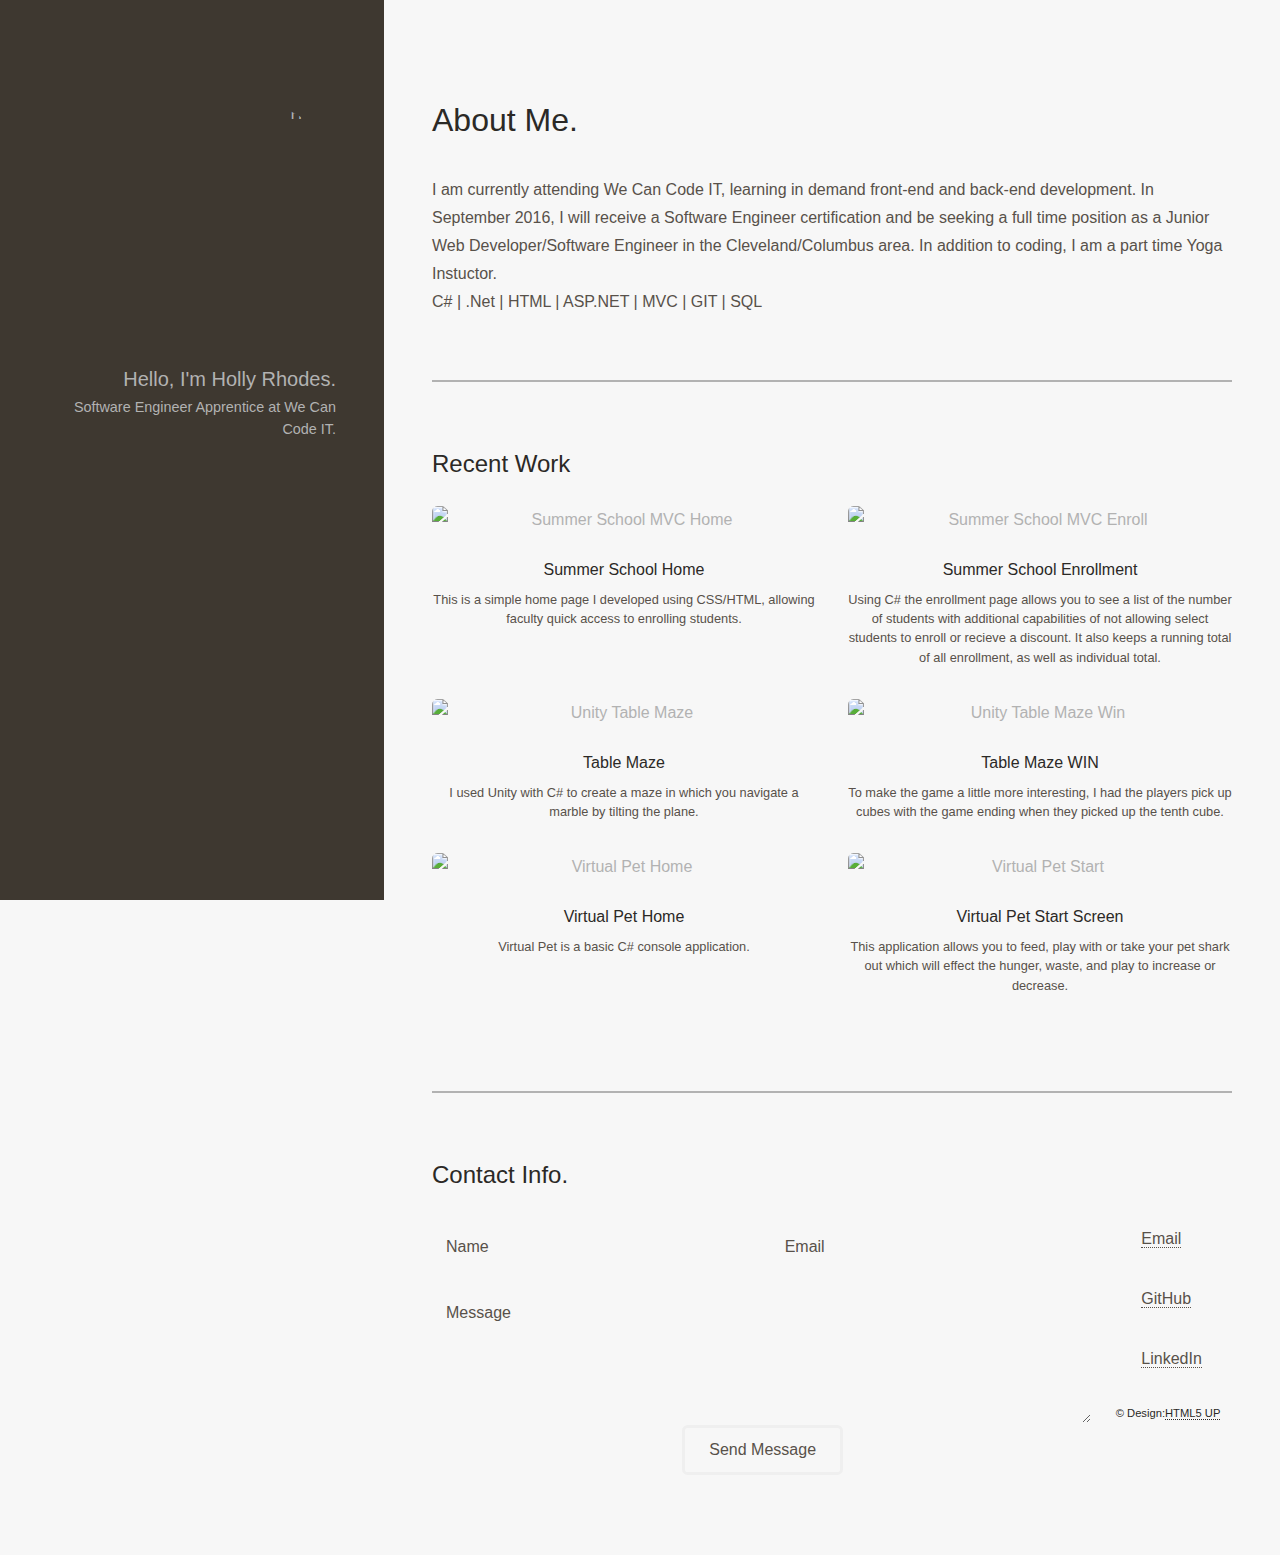
==== commit 4322ec94: "grammer" ====
--- a/index.html
+++ b/index.html
@@ -19,7 +19,8 @@
     <header id="header">
         <div class="headshot">
         <a href="#" class="image avatar">
-            <img src="images/rezised headshot.jpg" alt="Headshot" style="border: 500px" /> </a>
+            <img src="images/cropped headshot.jpg"
+            alt="Headshot" style="border: 500px" /> </a>
         <h1><strong>Hello, I'm Holly Rhodes.</strong><br /></h1>
         <h5>Software Engineer Apprentice at We Can Code IT.<br /></h5>
        </div>
@@ -38,7 +39,7 @@
                 the exciting ever changing tech field! When I'm not in school you can find me doing yoga, and raising money to help animals in need.</p>-->
                 
                <p> I am currently attending We Can Code IT, learning in demand front-end and back-end development.
-                In September 2016 I will receive a Software Engineer certification and be seeking a full time position as a
+                In September 2016, I will receive a Software Engineer certification and be seeking a full time position as a
                 Junior Web Developer/Software Engineer in the Cleveland/Columbus area. In addition to coding, I am a part time Yoga Instuctor.
 
                 <br /> C# | .Net | HTML | ASP.NET | MVC | GIT | SQL
@@ -65,8 +66,8 @@
                     <a href="images/SummerSchoolEnroll.PNG" class="image fit thumb"><img src="images/SummerSchoolEnroll.PNG" alt="Summer School MVC Enroll" /></a>
                     <h3>Summer School Enrollment</h3>
                     <p>
-                        Using C#, the enrollment page allows you to see list and number of enrollrolled students, including not allowing certain students to enroll or get
-                        discounted enrollment. It also keeps a running total of all enrollment, as well as individual total.
+                        Using C# the enrollment page allows you to see a list of the number of students with additional capabilities of not allowing select
+                        students to enroll or recieve a discount. It also keeps a running total of all enrollment, as well as individual total.
                     </p>
                     <div>
                         <a href="https://github.com/Hollymr/summer-school-mvc" title="Source Code" class="icon fa-github"><span class="label">Github</span></a>
--- a/assets/css/main.css
+++ b/assets/css/main.css
@@ -1602,7 +1602,7 @@
 
 	p {
 		margin: 0 0 2em 0;
-        text-align:center;
+        
 	}
 
 	h1, h2, h3, h4, h5, h6 {
@@ -1974,7 +1974,8 @@
 		text-decoration: none;
 		border-bottom: none;
 		position: relative;
-        color: #58514A;
+        color: /*#58514A*/ #5cc6a7;
+        font-size: 25px;
 	}
 
 		.icon:before {
@@ -2258,12 +2259,13 @@
 				}
 
 				ul.labeled-icons li h3 {
-					color: #2B2926 ;
+					color: #2B2926  ;
 					left: 0;
 					position: absolute;
 					text-align: center;
 					top: 0;
 					width: 1em;
+                    font-size:20px;
 				}
 
 	dl {
@@ -2538,10 +2540,12 @@
 
 		#footer .icons {
 			margin: 1em 0 0 0;
+            
 		}
 
 			#footer .icons a {
 				color:  #b2b2b2;
+                font-size: 18px;
 			}
 
 		#footer .copyright {
